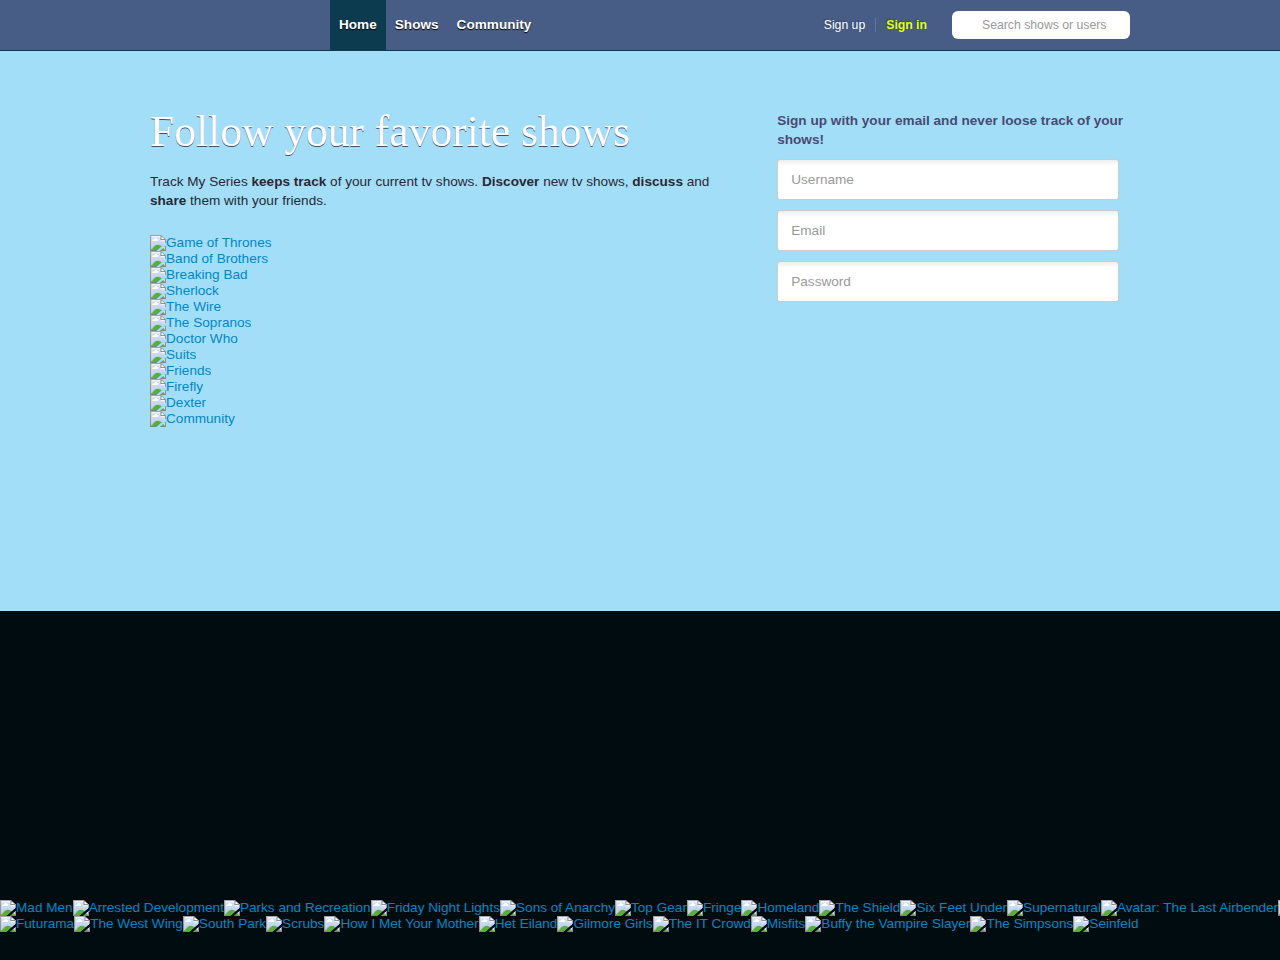
==== WebContent/index.html @ 17170211 "add page index.html and css files" ====
<!DOCTYPE html PUBLIC "-//W3C//DTD XHTML 1.0 Transitional//EN" "http://www.w3.org/TR/xhtml1/DTD/xhtml1-transitional.dtd">
<html xmlns="http://www.w3.org/1999/xhtml" xmlns:og="http://ogp.me/ns#" xmlns:fb="http://www.facebook.com/2008/fbml">
	<head xml:lang="en" lang="en">
		<script async src="//pagead2.googlesyndication.com/pagead/js/adsbygoogle.js"></script>
		<script>
		  (adsbygoogle = window.adsbygoogle || []).push({
			google_ad_client: "ca-pub-4063058934515558",
			enable_page_level_ads: true
		  });
		</script>
		<title>Track my series - rate, comment, love and track your favorite tv shows.</title>
		<meta http-equiv="X-UA-Compatible" content="IE=edge,chrome=1" />
		<meta http-equiv="content-language" content="en" />
		<meta http-equiv="Content-Type" content="text/html; charset=utf-8" />	<meta name="description" content="Followmy.tv keeps track of your current tv shows. Discover new tv shows, discuss and share them with your friends." />
		<meta name="keywords" content="shows, episodes, tvshows, social, tracking, dashboard, pinned, loved, comments, television, tv, series, information, seen, unseen" />	
		<link href="http://followmy.tv/blog/feed.rss" type="application/rss+xml" rel="alternate" title="rss" />	<meta http-equiv="content-language" content="en" />	
		<link href="/favicon.ico" type="image/x-icon" rel="icon" /><link href="/favicon.ico" type="image/x-icon" rel="shortcut icon" />	
		<link rel="stylesheet" type="text/css" href="styles.css" /><script type="text/javascript" src="jsstyle.js"></script><meta property="fb:app_id" content="365404363499837" />
		<meta property="og:image" content="TV-1.jpg" />
		<!--[if lte IE 8]>
		<link rel="stylesheet" type="text/css" href="/css/ie.css" />
		<![endif]-->
		<script src='https://www.google.com/recaptcha/api.js'></script>
	</head>
	<body>
		<div id="mainContainer">
			<div id="head">
				<div class="inner">
					<h1 class="logo"><a href="/">Track My Series</a></h1>
					<div class="navigation">
						<ul>
							<li class="active"><a href="/">Home</a></li>
							<li class="inactive"><a href="/shows/popular">Shows</a></li>
							<li class="inactive"><a href="/users">Community</a></li>
						</ul>				
					</div>
					<div class="search-wrapper">
						<div class="search">
							<form action="/shows/search" id="searchform" method="get" accept-charset="utf-8">
								<div style="display:none;">
									<input type="hidden" name="key" value="55cf595a26d37e8087bf21894be2bf64d8d06926" id="Token691524039" />
								</div>
								<input name="showName" type="text" fmtv:placeHolder="Search shows or users" id="searchField" class="text" />
								<div style="display:none;">
									<input type="hidden" name="fields" value="5c16f520d0a386c7b09b8ee76f784f787bb566c9%3A" id="TokenFields367235562" />
								</div>
							</form>
						</div>
					</div>
					<div class="service-wrapper">
						<ul class="service logged-out">
							<li><a href="/signup">Sign up</a></li>
							<li class="last"><a href="/login" class="modalLogin">Sign in</a></li>
						</ul>
					</div>
				</div>
			</div>
			<div id="container">		
				<div class="hp-inner">
					<div class="top clearfix">
						<div class="left">
							<div class="msg">
								<h2>Follow your favorite shows</h2>
								<p>Track My Series <strong>keeps track</strong> of your current tv shows. <strong>Discover</strong> new tv shows, <strong>discuss</strong> and <strong>share</strong> them with your friends.</p>
							</div>
							<div class="shows">
								<div class="item clearfix">
									<a href="/shows/6952/Game_of_Thrones" title="Game of Thrones" class="tooltipme" fmtv:subscrCount="24698" fmtv:rating="4.68"><img src="/media/images/presetcache/092016/list_thumb_Show_57dd8291-5c28-456e-8cc8-5ba005091c3a.png" width="80" height="60" alt="Game of Thrones" /></a>
								</div>
								<div class="item clearfix">
									<a href="/shows/1770/Band_of_Brothers" title="Band of Brothers" class="tooltipme" fmtv:subscrCount="5864" fmtv:rating="4.67"><img src="/media/images/presetcache/022011/list_thumb_Show_4d620d73-a590-48ed-a523-1a5021ccf9ca.png" width="80" height="60" alt="Band of Brothers" /></a>
								</div>
								<div class="item clearfix">
									<a href="/shows/2783/Breaking_Bad" title="Breaking Bad" class="tooltipme" fmtv:subscrCount="15606" fmtv:rating="4.64"><img src="/media/images/presetcache/092013/list_thumb_Show_522b4913-8864-415b-85d2-4933b0098cec.png" width="80" height="60" alt="Breaking Bad" /></a>
								</div>
								<div class="item clearfix">
									<a href="/shows/16164/Sherlock" title="Sherlock" class="tooltipme" fmtv:subscrCount="15251" fmtv:rating="4.63"><img src="/media/images/presetcache/022011/list_thumb_Show_4d61d541-dd90-4ed1-a1b4-78cd21ccf9ca.png" width="80" height="60" alt="Sherlock" /></a>
								</div>
								<div class="item clearfix">
									<a href="/shows/21306/The_Wire" title="The Wire" class="tooltipme" fmtv:subscrCount="4957" fmtv:rating="4.62"><img src="/media/images/presetcache/112010/list_thumb_Show_4cd07708-5be8-435f-8034-072821ccf9ca.png" width="80" height="60" alt="The Wire" /></a>
								</div>
								<div class="item clearfix">
									<a href="/shows/20876/The_Sopranos" title="The Sopranos" class="tooltipme" fmtv:subscrCount="4337" fmtv:rating="4.53"><img src="/media/images/presetcache/072011/list_thumb_Show_4e35d06e-9e48-4140-a70d-26e921ccf9ca.png" width="80" height="60" alt="The Sopranos" /></a>
								</div>
								<div class="item clearfix">
									<a href="/shows/5197/Doctor_Who" title="Doctor Who" class="tooltipme" fmtv:subscrCount="7140" fmtv:rating="4.53"><img src="/media/images/presetcache/072011/list_thumb_Show_4e35d072-73dc-4b30-a4f0-26e921ccf9ca.png" width="80" height="60" alt="Doctor Who" /></a>
								</div>
								<div class="item clearfix">
									<a href="/shows/27110/Suits" title="Suits" class="tooltipme" fmtv:subscrCount="10102" fmtv:rating="4.50"><img src="/media/images/presetcache/062012/list_thumb_Show_4fef86fd-02dc-492d-b0d8-168bb0098cec.png" width="80" height="60" alt="Suits" /></a>
								</div>
								<div class="item clearfix">
									<a href="/shows/6765/Friends" title="Friends" class="tooltipme" fmtv:subscrCount="10091" fmtv:rating="4.50"><img src="/media/images/presetcache/072011/list_thumb_Show_4e35d06a-1f8c-4172-b616-26e921ccf9ca.png" width="80" height="60" alt="Friends" /></a>
								</div>
								<div class="item clearfix">
									<a href="/shows/6395/Firefly" title="Firefly" class="tooltipme" fmtv:subscrCount="5367" fmtv:rating="4.50"><img src="/media/images/presetcache/072011/list_thumb_Show_4e35d06f-3700-4941-968c-26e921ccf9ca.png" width="80" height="60" alt="Firefly" /></a>
								</div>
								<div class="item clearfix">
									<a href="/shows/4980/Dexter" title="Dexter" class="tooltipme" fmtv:subscrCount="13838" fmtv:rating="4.50"><img src="/media/images/presetcache/072011/list_thumb_Show_4e35d069-50f8-4f68-bc06-26e921ccf9ca.png" width="80" height="60" alt="Dexter" /></a>
								</div>
								<div class="item clearfix">
									<a href="/shows/4084/Community" title="Community" class="tooltipme" fmtv:subscrCount="9246" fmtv:rating="4.45"><img src="/media/images/presetcache/092013/list_thumb_Show_522b49a2-ff18-46f3-b152-22e9b0098cec.png" width="80" height="60" alt="Community" /></a>
								</div>
							</div>
						</div>
						<div class="right signup hp-signup">
							<div id="homepageSignup">
								<h3>Sign up with your email and never loose track of your shows!</h3>
								<form action="/signup" autocomplete="off" id="signupForm" method="post" accept-charset="utf-8">
									<div style="display:none;">
										<input type="hidden" name="_method" value="POST" />
										<input type="hidden" name="data[_Token][key]" value="55cf595a26d37e8087bf21894be2bf64d8d06926" id="Token786155119" />
									</div>
									<div class="input text required">
										<label for="UserUsername">Username</label>
										<input name="data[User][username]" type="text" class="minLength:3 maxLength:15 validate-alphanum validateRemote" tabindex="1" maxlength="255" id="UserUsername" />
									</div>
									<div class="input text required">
										<label for="UserEmail">Email</label>
										<input name="data[User][email]" type="text" class="required validate-email validateRemote" tabindex="2" maxlength="255" id="UserEmail" />
									</div>
									<div class="input password">
										<label for="UserPasswordFirst">Password</label>
										<input type="password" name="data[User][password_first]" class="minLength:5" tabindex="3" id="UserPasswordFirst" />
									</div>
									<div style="display:none;"><input type="hidden" name="data[_Token][fields]" value="601e7ad268c6c51f648e98b1be2425f51073c49a%3A" id="TokenFields1578939062" /></div>
								</form>
							</div>
						</div>
					</div>
				</div>
			</div>
		</div>
		<div id="toprated">
			<div class="tr-inner">
				<div class="item clearfix">
					<a href="/shows/11266/Mad_Men" title="Mad Men" class="tooltipme" fmtv:subscrCount="5876" fmtv:rating="4.43"><img src="/media/images/presetcache/032011/list_thumb_Show_4d74e41d-8e70-4b81-8293-278a21ccf9ca.png" width="80" height="60" alt="Mad Men" /></a>
				</div>
				<div class="item clearfix">
					<a href="/shows/1426/Arrested_Development" title="Arrested Development" class="tooltipme" fmtv:subscrCount="4913" fmtv:rating="4.41"><img src="/media/images/presetcache/072011/list_thumb_Show_4e35d071-4044-4088-886b-26e921ccf9ca.png" width="80" height="60" alt="Arrested Development" /></a>
				</div>
				<div class="item clearfix">
					<a href="/shows/13868/Parks_and_Recreation" title="Parks and Recreation" class="tooltipme" fmtv:subscrCount="5831" fmtv:rating="4.39"><img src="/media/images/presetcache/022012/list_thumb_Show_4f3ea3c1-3944-497b-b0ee-1e8621ccf9ca.png" width="80" height="60" alt="Parks and Recreation" /></a>
				</div>
				<div class="item clearfix">
					<a href="/shows/6755/Friday_Night_Lights" title="Friday Night Lights" class="tooltipme" fmtv:subscrCount="2024" fmtv:rating="4.39"><img src="/media/images/presetcache/072011/list_thumb_Show_4e35d081-79a8-4b28-b950-26e921ccf9ca.png" width="80" height="60" alt="Friday Night Lights" /></a>
				</div>
				<div class="item clearfix">
					<a href="/shows/16672/Sons_of_Anarchy" title="Sons of Anarchy" class="tooltipme" fmtv:subscrCount="5035" fmtv:rating="4.38"><img src="/media/images/presetcache/072011/list_thumb_Show_4e35d071-9398-44bd-9339-26e921ccf9ca.png" width="80" height="60" alt="Sons of Anarchy" /></a>
				</div>
				<div class="item clearfix">
					<a href="/shows/21801/Top_Gear" title="Top Gear" class="tooltipme" fmtv:subscrCount="3101" fmtv:rating="4.37"><img src="/media/images/presetcache/052016/list_thumb_Show_574a681c-c470-42ee-986c-6cd705091c3a.png" width="80" height="60" alt="Top Gear" /></a>
				</div>
				<div class="item clearfix">
					<a href="/shows/6773/Fringe" title="Fringe" class="tooltipme" fmtv:subscrCount="8369" fmtv:rating="4.37"><img src="/media/images/presetcache/122012/list_thumb_Show_50d83975-624c-4042-8f6b-75fbb0098cec.png" width="80" height="60" alt="Fringe" /></a>
				</div>
				<div class="item clearfix">
					<a href="/shows/27751/Homeland" title="Homeland" class="tooltipme" fmtv:subscrCount="9742" fmtv:rating="4.36"><img src="/media/images/presetcache/122012/list_thumb_Show_50b9e443-ab34-46b2-959c-528db0098cec.png" width="80" height="60" alt="Homeland" /></a>
				</div>
				<div class="item clearfix">
					<a href="/shows/20796/The_Shield" title="The Shield" class="tooltipme" fmtv:subscrCount="1794" fmtv:rating="4.36"><img src="/media/images/presetcache/052014/list_thumb_Show_5368bd95-2380-48da-b773-426a05091c3a.png" width="80" height="60" alt="The Shield" /></a>
				</div>
				<div class="item clearfix">
					<a href="/shows/16409/Six_Feet_Under" title="Six Feet Under" class="tooltipme" fmtv:subscrCount="3167" fmtv:rating="4.36"><img src="/media/images/presetcache/112010/list_thumb_Show_4cd0770c-e800-4313-ab07-072821ccf9ca.png" width="80" height="60" alt="Six Feet Under" /></a>
				</div>
				<div class="item clearfix">
					<a href="/shows/17387/Supernatural" title="Supernatural" class="tooltipme" fmtv:subscrCount="8375" fmtv:rating="4.35"><img src="/media/images/presetcache/072011/list_thumb_Show_4e35d06d-c778-43b1-9ec7-26e921ccf9ca.png" width="80" height="60" alt="Supernatural" /></a>
				</div>
				<div class="item clearfix">
					<a href="/shows/1613/Avatar_The_Last_Airbender" title="Avatar: The Last Airbender" class="tooltipme" fmtv:subscrCount="3592" fmtv:rating="4.34"><img src="/media/images/presetcache/072011/list_thumb_Show_4e35d085-3620-46f8-bbd8-26e921ccf9ca.png" width="80" height="60" alt="Avatar: The Last Airbender" /></a>
				</div>
				<div class="item clearfix">
					<a href="/shows/1894/Battlestar_Galactica" title="Battlestar Galactica" class="tooltipme" fmtv:subscrCount="4400" fmtv:rating="4.33"><img src="/media/images/presetcache/072011/list_thumb_Show_4e35d06c-a36c-4c79-92c7-26e921ccf9ca.png" width="80" height="60" alt="Battlestar Galactica" /></a>
				</div>
				<div class="item clearfix">
					<a href="/shows/22214/Twin_Peaks_1990" title="Twin Peaks (1990)" class="tooltipme" fmtv:subscrCount="3101" fmtv:rating="4.30"><img src="/media/images/presetcache/112010/list_thumb_Show_4cd07711-932c-473b-a564-072821ccf9ca.png" width="80" height="60" alt="Twin Peaks (1990)" /></a>
				</div>
				<div class="item clearfix">
					<a href="/shows/8595/House" title="House" class="tooltipme" fmtv:subscrCount="10131" fmtv:rating="4.29"><img src="/media/images/presetcache/072011/list_thumb_Show_4e35d069-21dc-496a-a4e8-26e921ccf9ca.png" width="80" height="60" alt="House" /></a>
				</div>
				<div class="item clearfix">
					<a href="/shows/24136/Shameless_US" title="Shameless (US)" class="tooltipme" fmtv:subscrCount="4700" fmtv:rating="4.28"><img src="/media/images/presetcache/072011/list_thumb_Show_4e35d081-bedc-430b-bf82-26e921ccf9ca.png" width="80" height="60" alt="Shameless (US)" /></a>
				</div>
				<div class="item clearfix">
					<a href="/shows/22599/Veronica_Mars" title="Veronica Mars" class="tooltipme" fmtv:subscrCount="3392" fmtv:rating="4.28"><img src="/media/images/presetcache/092011/list_thumb_Show_4e662876-3bf0-4f73-9592-1dc221ccf9ca.png" width="80" height="60" alt="Veronica Mars" /></a>
				</div>
				<div class="item clearfix">
					<a href="/shows/15335/Rome_2007" title="Rome (2007)" class="tooltipme" fmtv:subscrCount="3145" fmtv:rating="4.28"><img src="/media/images/presetcache/072011/list_thumb_Show_4e35d072-ae6c-405c-995e-26e921ccf9ca.png" width="80" height="60" alt="Rome (2007)" /></a>
				</div>
				<div class="item clearfix">
					<a href="/shows/2533/Boardwalk_Empire" title="Boardwalk Empire" class="tooltipme" fmtv:subscrCount="5309" fmtv:rating="4.28"><img src="/media/images/presetcache/012012/list_thumb_Show_4f2607b9-f2d8-4cdd-8663-264b21ccf9ca.png" width="80" height="60" alt="Boardwalk Empire" /></a>
				</div>
				<div class="item clearfix">
					<a href="/shows/1361/Archer_2009" title="Archer (2009)" class="tooltipme" fmtv:subscrCount="3125" fmtv:rating="4.27"><img src="/media/images/presetcache/072011/list_thumb_Show_4e35d08a-ae1c-4d0e-9c08-26e921ccf9ca.png" width="80" height="60" alt="Archer (2009)" /></a>
				</div>
				<div class="item clearfix">
					<a href="/shows/21370/The_X_Files" title="The X-Files" class="tooltipme" fmtv:subscrCount="3653" fmtv:rating="4.26"><img src="/media/images/presetcache/052015/list_thumb_Show_55511a0c-7358-47ab-aae7-7b1005091c3a.png" width="80" height="60" alt="The X-Files" /></a>
				</div>
				<div class="item clearfix">
					<a href="/shows/27767/House_of_Cards_2013" title="House of Cards (2013)" class="tooltipme" fmtv:subscrCount="7622" fmtv:rating="4.25"><img src="/media/images/presetcache/122012/list_thumb_Show_50dc3c85-a9e8-46ad-a0c0-712db0098cec.png" width="80" height="60" alt="House of Cards (2013)" /></a>
				</div>
				<div class="item clearfix">
					<a href="/shows/26156/Downton_Abbey" title="Downton Abbey" class="tooltipme" fmtv:subscrCount="3914" fmtv:rating="4.25"><img src="/media/images/presetcache/072011/list_thumb_Show_4e35d091-ba90-478d-ace2-26e921ccf9ca.png" width="80" height="60" alt="Downton Abbey" /></a>
				</div>
				<div class="item clearfix">
					<a href="/shows/11060/Lost" title="Lost" class="tooltipme" fmtv:subscrCount="11047" fmtv:rating="4.25"><img src="/media/images/presetcache/072011/list_thumb_Show_4e35d069-1f44-4784-85dc-26e921ccf9ca.png" width="80" height="60" alt="Lost" /></a>
				</div>
				<div class="item clearfix">
					<a href="/shows/9317/It_s_Always_Sunny_in_Philadelphia" title="It's Always Sunny in Philadelphia" class="tooltipme" fmtv:subscrCount="3111" fmtv:rating="4.25"><img src="/media/images/presetcache/112010/list_thumb_Show_4cd0770a-466c-49be-94bf-072821ccf9ca.png" width="80" height="60" alt="It&amp;#039;s Always Sunny in Philadelphia" /></a>
				</div>
				<div class="item clearfix">
					<a href="/shows/16781/Spartacus_War_of_the_Damned" title="Spartacus: War of the Damned" class="tooltipme" fmtv:subscrCount="5322" fmtv:rating="4.24"><img src="/media/images/presetcache/022012/list_thumb_Show_4f31e538-20d0-442d-9fdb-46de21ccf9ca.png" width="80" height="60" alt="Spartacus: War of the Damned" /></a>
				</div>
				<div class="item clearfix">
					<a href="/shows/6886/Futurama" title="Futurama" class="tooltipme" fmtv:subscrCount="5585" fmtv:rating="4.24"><img src="/media/images/presetcache/072011/list_thumb_Show_4e35d06b-e0f8-459d-9ba8-26e921ccf9ca.png" width="80" height="60" alt="Futurama" /></a>
				</div>
				<div class="item clearfix">
					<a href="/shows/21269/The_West_Wing" title="The West Wing" class="tooltipme" fmtv:subscrCount="956" fmtv:rating="4.23"><img src="/media/images/presetcache/072011/list_thumb_Show_4e35d090-5970-448f-aa54-26e921ccf9ca.png" width="80" height="60" alt="The West Wing" /></a>
				</div>
				<div class="item clearfix">
					<a href="/shows/16739/South_Park" title="South Park" class="tooltipme" fmtv:subscrCount="5698" fmtv:rating="4.23"><img src="/media/images/presetcache/032012/list_thumb_Show_4f70e6e9-3b48-4ab3-9cf8-552921ccf9ca.png" width="80" height="60" alt="South Park" /></a>
				</div>
				<div class="item clearfix">
					<a href="/shows/15848/Scrubs" title="Scrubs" class="tooltipme" fmtv:subscrCount="5141" fmtv:rating="4.23"><img src="/media/images/presetcache/072011/list_thumb_Show_4e35d06f-79c0-496f-9064-26e921ccf9ca.png" width="80" height="60" alt="Scrubs" /></a>
				</div>
				<div class="item clearfix">
					<a href="/shows/8652/How_I_Met_Your_Mother" title="How I Met Your Mother" class="tooltipme" fmtv:subscrCount="16157" fmtv:rating="4.23"><img src="/media/images/presetcache/012012/list_thumb_Show_4f2364b3-58e0-4e0d-85fb-416f21ccf9ca.png" width="80" height="60" alt="How I Met Your Mother" /></a>
				</div>
				<div class="item clearfix">
					<a href="/shows/8140/Het_Eiland" title="Het Eiland" class="tooltipme" fmtv:subscrCount="1929" fmtv:rating="4.23"><img src="/media/images/presetcache/112010/list_thumb_Show_4cd07708-ed50-46f2-adbf-072821ccf9ca.png" width="80" height="60" alt="Het Eiland" /></a>
				</div>
				<div class="item clearfix">
					<a href="/shows/7207/Gilmore_Girls" title="Gilmore Girls" class="tooltipme" fmtv:subscrCount="3299" fmtv:rating="4.23"><img src="/media/images/presetcache/072011/list_thumb_Show_4e35d084-4b74-4471-bfd1-26e921ccf9ca.png" width="80" height="60" alt="Gilmore Girls" /></a>
				</div>
				<div class="item clearfix">
					<a href="/shows/19530/The_IT_Crowd" title="The IT Crowd" class="tooltipme" fmtv:subscrCount="5916" fmtv:rating="4.22"><img src="/media/images/presetcache/072011/list_thumb_Show_4e35d06b-2b6c-4427-a0d4-26e921ccf9ca.png" width="80" height="60" alt="The IT Crowd" /></a>
				</div>
				<div class="item clearfix">
					<a href="/shows/12086/Misfits" title="Misfits" class="tooltipme" fmtv:subscrCount="6669" fmtv:rating="4.22"><img src="/media/images/presetcache/092011/list_thumb_Show_4e5fcb22-d16c-474a-8cea-26ccbc287203.png" width="80" height="60" alt="Misfits" /></a>
				</div>
				<div class="item clearfix">
					<a href="/shows/2946/Buffy_the_Vampire_Slayer" title="Buffy the Vampire Slayer" class="tooltipme" fmtv:subscrCount="3907" fmtv:rating="4.21"><img src="/media/images/presetcache/072011/list_thumb_Show_4e35d076-3cc4-45cc-b056-26e921ccf9ca.png" width="80" height="60" alt="Buffy the Vampire Slayer" /></a>
				</div>
				<div class="item clearfix">
					<a href="/shows/20821/The_Simpsons" title="The Simpsons" class="tooltipme" fmtv:subscrCount="5564" fmtv:rating="4.20"><img src="/media/images/presetcache/092013/list_thumb_Show_5230aabc-9cc8-43ac-a9bd-7642b0098cec.png" width="80" height="60" alt="The Simpsons" /></a>
				</div>
				<div class="item clearfix">
					<a href="/shows/15970/Seinfeld" title="Seinfeld" class="tooltipme" fmtv:subscrCount="1766" fmtv:rating="4.20"><img src="/media/images/presetcache/072011/list_thumb_Show_4e35d087-1460-405d-ab92-26e921ccf9ca.png" width="80" height="60" alt="Seinfeld" /></a>
				</div>
			</div>

			<!--[if lt IE 8]>
			<script type="text/javascript" src="http://ajax.googleapis.com/ajax/libs/chrome-frame/1.0.3/CFInstall.min.js"></script>
			<script type="text/javascript">
				window.attachEvent('onload',function(){CFInstall.check({mode:'overlay'})});
			</script>
			<![endif]-->
		</div>
		<div id="fb-root"></div>
		<script type="text/javascript">
			window.fbAsyncInit = function() {
				FB.init({
					appId: '365404363499837',
					status: true, 
					cookie: true,
					xfbml: true,
					oauth: true
				});
			};
			(function(d){
				var js, id = 'facebook-jssdk'; if (d.getElementById(id)) {return;}
				js = d.createElement('script'); js.id = id; js.async = true;
				js.src = "//connect.facebook.net/en_US/all.js";
				d.getElementsByTagName('head')[0].appendChild(js);
			}(document));
		</script>		
		<script type="text/javascript">

		  var _gaq = _gaq || [];
		  _gaq.push(['_setAccount', 'UA-61806-9']);
		  _gaq.push(['_trackPageview']);

		  (function() {
			var ga = document.createElement('script'); ga.type = 'text/javascript'; ga.async = true;
			ga.src = ('https:' == document.location.protocol ? 'https://ssl' : 'http://www') + '.google-analytics.com/ga.js';
			(document.getElementsByTagName('head')[0] || document.getElementsByTagName('body')[0]).appendChild(ga);
		  })();

		</script>
		<script src="https://followmytv.tenderapp.com/tender_widget.js" type="text/javascript"></script>
	</body>
</html>
---- WebContent/styles.css ----
html,body,div,span,applet,object,iframe,h1,h2,h3,h4,h5,h6,p,blockquote,pre,abbr,acronym,address,big,cite,code,del,dfn,em,font,img,ins,kbd,q,s,samp,small,strike,strong,sub,sup,tt,var,b,u,i,center,dl,dt,dd,ol,ul,li,fieldset,form,label,legend,table,caption,tbody,tfoot,thead,tr,th,td {
	margin:0;
	padding:0;
	border:0;
	outline:0;
	background:transparent
}
ol,ul {
	list-style:none
}
blockquote,q {
	quotes:none
}
blockquote:before,blockquote:after,q:before,q:after {
	content:'';
	content:none
}
ins {
	text-decoration:none
}
del {
	text-decoration:line-through
}
table {
	border-collapse:collapse;
	border-spacing:0
}
.input:after,.clearfix:after {
	content:".";
	display:block;
	clear:both;
	visibility:hidden;
	line-height:0;
	height:0;
	overflow:hidden;
	font-size:0
}
.input,.clearfix {
	display:inline-block
}
html[xmlns] .input,html[xmlns] .clearfix {
	display:block
}
* html .input,* html .clearfix {
	height:1%
}
body,html {
	height:100%
}
body {
	background:#a3def9;
	font-family:"Lucida Grande", arial, helvetica, verdana, sans-serif;
	font-size:85%
}
p,dl,dt,h1,h2,h3,h4,h5,h6 {
	line-height:1.4em
}
input,textarea,select {
	font-family:"Lucida Grande", arial, helvetica, verdana, sans-serif
}
a:link,a:visited {
	color:#0187C5;
	text-decoration:none
}
a:hover {
	color:#0187C5;
	text-decoration:underline
}
.loading {
	background-image:url('/img/icons/loading.gif') !important;
	background-repeat:no-repeat !important;
	background-position:center center !important
}
.loading-more {
	background:url('/img/icons/loading.gif') no-repeat 50% 100%;
	border-top:1px solid #eee;
	height:25px;
	margin-top:15px
}
h2 {
	font-size:1.5em;
	font-weight:normal;
	padding-bottom:10px;
	border-bottom:1px dotted #ccc;
	margin-bottom:5px
}
h2.plain {
	margin-bottom:15px
}
h2 span.sub,h2 span.episode {
	font-size:0.8em
}
h2 span.subnl,h2 span.sub {
	color:#666
}
h2 span.nl {
	display:block
}
.content-body h2 {
	margin-bottom:15px
}
h3 {
	padding:10px 0
}
h3.loading {
	background-position:100% 5px !important;
	padding-right:40px
}
#head {
	height:50px;
	background:#485d85 url('/img/fmtv_hdrbg.png') repeat-x top left;
	border-bottom:1px solid #0c3a4f
}
#head div.inner {
	width:980px;
	margin:0 auto;
	position:relative
}
#head h1.logo {
	display:inline
}
#head h1.logo a {
	position:absolute;
	top:2px;
	left:0;
	background:url('/img/fmtv_logo.png');
	overflow:hidden;
	display:block;
	width:204px;
	height:44px;
	text-indent:-5000px
}
div.navigation {
	position:absolute;
	top:0;
	left:180px
}
div.navigation ul li {
	float:left;
	font-size:1em;
	text-shadow:0 1px 1px #000;
	font-weight:bold
}
div.navigation ul li a {
	color:#fff;
	padding:0 9px;
	text-decoration:none;
	float:left;
	height:50px;
	line-height:50px
}
div.navigation ul li a:hover {
	color:#B4E0FB
}
div.navigation ul li.active a {
	background:#0c3a4f
}
ul.service.logged-out {
	padding-top:7px;
	padding-right:15px
}
ul.service.logged-out li {
	border-right:1px solid #5B78AB;
	float:left;
	padding:0 10px;
	text-shadow:-1px -1px 1px #314872
}
ul.service.logged-out li.last {
	border:0;
	font-weight:bold
}
ul.service.logged-out li.last a {
	color:#E7FF0D
}
ul.service.logged-out li.last a:hover {
	color:#FFD408
}
ul.service li {
	font-size:0.9em;
	color:#fff;
	float:left;
	position:relative
}
ul.service li.last {
	border-right:none;
	padding-right:0
}
ul.service li a {
	color:#fff;
	text-decoration:none
}
ul.service li.menu {
	min-width:120px
}
ul.service li.menu ul.sub {
	position:absolute;
	left:0;
	top:28px;
	width:100%;
	overflow:hidden;
	display:none;
	z-index:999
}
ul.service li.menu:hover ul.sub {
	display:block
}
ul.service li.menu ul.sub li {
	float:none
}
ul.service li.menu ul.sub li a {
	display:block;
	padding:7px 8px;
	border-top:1px solid #485D85;
	background:#314872
}
ul.service li.menu ul.sub li.signout a {
	font-weight:bold;
	border-radius:0 0 4px 4px;
	background:#5B78AB
}
ul.service li.menu .user {
	cursor:pointer;
	padding:4px 10px 4px 6px;
	border-radius:4px;
	background:-moz-linear-gradient(100% 100% 90deg, #314872, #5B78AB);
	background:-webkit-gradient(linear, 0% 0%, 0% 100%, from(#5B78AB), to(#314872));
	filter:progid:DXImageTransform.Microsoft.gradient(GradientType=0,startColorstr='#5B78AB', endColorstr='#314872');
	border:1px solid #314872
}
ul.service li.menu .user .avatar {
	height:20px;
	overflow:hidden;
	border-radius:2px;
	width:20px;
	float:left
}
ul.service li.menu .user .extra {
	margin-left:30px;
	line-height:20px;
	font-size:0.9em;
	background:url('/img/icons/arrow_bottom.png') no-repeat 100% 50%;
	padding-right:18px
}
ul.service li a:hover {
	color:#ccc
}
ul.service li.notifications {
	margin-right:15px;
	margin-top:7px
}
ul.service li.notifications span.count {
	background:#FFFF99;
	box-shadow:1px 1px 5px #010C11;
	font-weight:bold;
	border-radius:4px;
	color:#000;
	padding:1px 3px;
	font-size:0.9em;
	position:absolute;
	top:-6px;
	left:-10px
}
ul.service li.notifications a.notstat {
	display:block;
	width:16px;
	height:16px;
	text-indent:-5000px;
	overflow:hidden;
	background:url('/img/glyphicons/special/notifications.png') no-repeat center left
}
ul.service li.notifications a.notstat:hover {
	background-position:center center !important
}
ul.service li.notifications.has-unread a.notstat {
	background-position:center right
}
form {
	display:inline
}
div.form-indent {
	padding-left:180px
}
div.input.date select,div.input.select select,div.input.textarea textarea,div.input.password input,div.input.text input {
	border:1px solid #ccc;
	color:#333;
	border-radius:3px;
	background:-webkit-gradient(linear, left top, left bottom, color-stop(0, #eee), color-stop(0.16, #fff));
	background:-moz-linear-gradient(center top, #eee 0%, #fff 16%);
	filter:progid:DXImageTransform.Microsoft.gradient(GradientType=0,startColorstr='#eeeeee', endColorstr='#ffffff')
}
div.input.date select,div.input.select select {
	border-radius:0
}
div.input.textarea textarea.content {
	font-size:0.8em !important
}
div.button-align-right {
	text-align:right
}
div.submit {
	padding-top:10px
}
input.f-button {
	border-radius:4px;
	-moz-box-shadow:0 1px 0px #fff inset;
	-webkit-box-shadow:0 1px 0px #fff inset;
	background:-moz-linear-gradient(100% 100% 90deg, #eee, #ddd);
	background:-webkit-gradient(linear, 0% 0%, 0% 100%, from(#eee), to(#ddd));
	filter:progid:DXImageTransform.Microsoft.gradient(GradientType=0,startColorstr='#eeeeee', endColorstr='#dddddd');
	background-color:#ccc;
	border:1px solid #ccc;
	color:#262931;
	cursor:pointer;
	font-size:1em;
	font-weight:bold !important;
	outline:medium none;
	padding:7px 15px;
	text-shadow:1px 1px 1px #fff;
	text-decoration:none;
	font-size:0.9em
}
input.f-button.active,input.f-button:active {
	background:-moz-linear-gradient(100% 100% 90deg, #ddd, #eee);
	background:-webkit-gradient(linear, 0% 0%, 0% 100%, from(#ddd), to(#eee));
	filter:progid:DXImageTransform.Microsoft.gradient(GradientType=0,startColorstr='#dddddd', endColorstr='#eeeeee')
}
input.f-button:hover {
	border-color:#666
}
div.input.login {
	padding-top:10px
}
div.input.login input.f-button {
	float:left;
	font-size:1em
}
div.input span.or {
	float:left;
	padding-top:7px;
	padding-left:10px
}
div.input span.or a {
	text-decoration:underline
}
div.input {
	padding:5px 0
}
div.input.checkbox {
	padding:3px 0
}
div.input.textarea label,div.input.avatar label,div.input.select label,div.input.password label,div.input.date label,#fmtvDialog .requestEditForm div.input.textarea label,div.input.text label {
	display:block;
	padding-bottom:3px;
	font-weight:bold;
	color:#333
}
div.input.checkbox label {
	color:#666;
	font-size:0.9em
}
body.settings .select label,body.settings .date label,body.settings .password label,body.settings .textarea label,body.settings .text label {
	float:left;
	width:180px;
	padding-top:8px;
	height:24px
}
body.settings .error-message {
	padding-left:180px
}
body.settings .select label,body.settings .date label {
	padding-top:3px
}
div.input.password input,#fmtvDialog div.input.textarea textarea,div.input.textarea textarea,div.input.text input {
	width:430px;
	font-size:1.2em;
	padding:5px
}
#main div.signup {
	padding-top:20px
}
#main div.signup div.left {
	width:55%
}
#main div.signup div.right {
	width:40%
}
div.input input.validation-failed {
	border:1px solid red
}
div.input .error-message,div.validation-advice {
	font-size:0.7em;
	padding-top:5px;
	color:red
}
div.input-help-field {
	font-style:italic;
	font-size:0.8em;
	color:#999;
	padding-top:3px;
	padding-left:24px;
	padding-bottom:10px
}
div.input.date {
	color:#ccc
}
div.input select {
	border:1px solid #ccc;
	font-size:1em;
	padding:4px 0
}
div.input.select select {
	width:350px
}
div.input.checkbox input {
	margin-right:10px
}
div.actions input {
	font-weight:bold
}
div.input.password div.passwordlabel {
	padding-bottom:3px
}
div.input.password div.passwordlabel label {
	display:inline;
	padding:0
}
div.input.password span.lost {
	font-size:0.9em
}
form fieldset {
	padding:10px;
	margin:15px 0;
	border:1px solid #ccc
}
div.input.textarea {
	padding:0 0 10px 0
}
div.input.textarea textarea {
	width:610px;
	padding:5px;
	border:1px solid #ccc;
	border-radius:3px;
	padding:5px
}
body.settings .textarea textarea {
	width:335px;
	font-size:1em
}
.form-help {
	font-size:0.9em;
	color:#666
}
div.no-record-message,div.upm-message {
	padding:15px 0 20px 0;
	font-size:0.8em;
	color:#eee;
	color:#999
}
div.no-record-message {
	text-align:center
}
div.message {
	background:#fff;
	width:100%;
	z-index:999;
	position:absolute;
	top:0;
	left:0;
	height:0;
	display:none;
	overflow:hidden
}
p.alert {
	color:red;
	padding-bottom:10px
}
div.message div.inner {
	width:980px;
	margin:0 auto;
	padding:15px 0;
	font-size:1.3em
}
div#errorMessage.message div.inner,div#authMessage.message div.inner {
	background:url('/img/icons/dialog-error.png') no-repeat 5px 12px;
	color:#5e1000;
	text-indent:35px
}
#system-notice {
	width:955px;
	font-size:0.8em;
	margin:10px auto;
	background:#fcffe5;
	border:1px solid #fee599;
	border-radius:4px
}
#system-notice div.system-notice-inner {
	padding:10px
}
#system-notice h3 {
	float:left;
	width:60%;
	padding:0 0 5px 20px;
	font-size:1.4em;
	background:url('/img/icons/dialog-information.png') no-repeat 0 2px
}
#system-notice .msg {
	padding:0 5px
}
#system-notice .actions {
	float:right;
	35%;
	text-align:right;
	font-style:italic
}
#system-notice .actions a {
	color:red;
	text-decoration:underline
}
#system-notice p {
	padding:4px 0
}
div.search {
	float:right;
	position:relative;
	height:50px
}
div.search input {
	margin-top:11px;
	border:none;
	background:#fff url('/img/icons/search.png') no-repeat 10px 50%;
	height:28px;
	padding:0 8px 0 30px;
	width:140px;
	border-radius:6px;
	font-size:0.9em;
	color:#999
}
div.search input.active {
	color:#000
}
div.search input.loading {
	background-position:10px 50% !important
}
div.search input:focus {
	outline:none
}
#searchform ul.autocompleter-choices {
	width:247px !important;
	top:51px !important
}
div.search-wrapper {
	float:right
}
div.service-wrapper {
	padding-top:11px;
	float:right;
	margin-right:10px
}
ul.autocompleter-choices {
	border:1px solid #314872;
	border-top:0;
	line-height:14px;
	position:absolute;
	background-color:#fff;
	text-align:left;
	z-index:999 !important;
	left:0px !important;
	box-shadow:1px 1px 5px #ccc;
	border-top:0
}
ul.autocompleter-choices li {
	position:relative;
	border-top:1px solid #eee;
	padding:6px 6px 6px 10px;
	cursor:pointer;
	font-weight:normal;
	font-size:0.9em;
	color:#333
}
ul.autocompleter-choices li.first {
	border-top:none
}
ul.autocompleter-choices li span {
	display:block
}
ul.autocompleter-choices li span.avatar {
	float:left;
	padding-right:10px;
	width:28px
}
ul.autocompleter-choices li span.title {
	font-weight:bold
}
ul.autocompleter-choices li span.extra {
	font-size:0.8em;
	color:#999;
	padding:0
}
ul.autocompleter-choices li.autocompleter-selected {
	background-color:#0c3a4f;
	color:#fff
}
ul.autocompleter-choices span.autocompleter-queried {
	font-weight:bold
}
ul.autocompleter-choices li.autocompleter-selected span.autocompleter-queried {
	color:#EAFF00
}
ul.autocompleter-choices li.group {
	padding:6px;
	font-weight:bold;
	color:#666
}
#mainContainer {
	min-height:100%;
	height:auto !important;
	height:100%;
	margin-bottom:-121px
}
.footer-push {
	height:120px
}
#footer {
	height:120px;
	background:#010C11 url('/img/footerbg.png') repeat-x top;
	border-top:1px solid #fff
}
#footer a {
	color:#fff
}
#footer div.pad {
	width:960px;
	margin:0 auto;
	color:#B5C5F4;
	padding:10px;
	font-size:0.80em
}
#footer div.desc {
	float:left;
	width:600px;
	padding-top:7px
}
#footer div.desc li {
	padding:2px 0 2px 5px
}
#footer div.desc li a {
	color:#8F99B9
}
#footer div.desc li.title {
	padding:0 0 5px 0;
	margin-bottom:5px;
	font-weight:bold;
	border-bottom:1px solid #646E88
}
#footer div.desc ul {
	float:left;
	width:175px;
	margin-right:20px
}
#footer div.extra {
	text-align:right;
	float:right;
	padding-top:1px;
	font-size:0.9em;
	width:350px
}
#footer div.mid {
	height:24px;
	line-height:24px;
	float:right;
	text-align:right;
	padding-right:10px
}
#footer .social {
	float:right;
	padding-right:5px;
	width:70px
}
#footer .social li {
	display:inline
}
#footer .social li a {
	opacity:0.5;
	margin-left:8px;
	width:24px;
	height:24px;
	float:right;
	text-indent:-5000px;
	text-align:left;
	overflow:hidden;
	-webkit-transition:opacity 0.3s linear;
	-moz-transition:opacity 0.3s linear
}
#footer .social li a:hover {
	opacity:1
}
#footer .social li.twitter a {
	background-image:url('/img/homepage/24/twitter.png')
}
#footer .social li.facebook a {
	background-image:url('/img/homepage/24/facebook.png')
}
.emailprovider {
	border:1px solid #eee;
	padding:15px;
	padding-left:45px;
	background:url('/img/glyphicons/png_blue/glyphicons_329_e-mail.png') no-repeat 10px 50%;
	margin-bottom:10px
}
.emailprovider:hover {
	border-color:#ccc
}
.emailprovider span {
	font-size:1.4em
}
body.pages .formatted {
	padding-top:5px
}
.formatted {
	padding-top:15px;
	font-size:0.9em
}
.formatted p {
	color:#333;
	line-height:20px;
	padding:0px 0 15px 0 !important
}
.formatted ul,.formatted ol {
	margin-left:30px;
	margin-bottom:15px;
	color:#000;
	line-height:18px
}
.formatted ul {
	list-style-type:square
}
.formatted ol {
	list-style-type:decimal
}
.formatted li {
	padding:2px 0
}
.formatted h1,.formatted h2,.formatted h3 {
	margin-top:10px;
	margin-bottom:15px;
	padding:0
}
.formatted h1 {
	font-size:1.5em
}
.formatted h2 {
	font-size:1.3em;
	border:0
}
.formatted h3 {
	font-size:1.1em
}
.formatted h4 {
	padding-bottom:10px
}
.formatted blockquote {
	padding:0 10px;
	font-style:italic;
	background:#fcffe5;
	margin-bottom:15px
}
.formatted blockquote p {
	padding:10px 0 !important;
	color:#000 !important
}
.formatted pre {
	margin-bottom:15px
}
div.input.avatar {
	margin-bottom:10px;
	padding:5px
}
div.input.avatar div.input {
	padding:0;
	margin:0
}
div.input.avatar .options {
	float:left
}
div.input.avatar .options label {
	display:inline;
	padding-left:5px
}
div.input.avatar .options div.input.file {
	display:none;
	padding:5px;
	margin-top:10px;
	background:#eee
}
div.input.avatar .options div.input.file .error-message,div.input.avatar .options div.input.file .form-help {
	padding:5px 0 0 5px;
	font-size:0.8em
}
#fmtvDialog {
	padding:10px;
	background:#333;
	border-radius:8px;
	-moz-box-shadow:3px 3px 15px #333;
	-webkit-box-shadow:3px 3px 15px #333;
	box-shadow:3px 3px 15px #333;
	font-size:0.9em
}
#fmtvDialog .fmtvDialog-content {
	background:#fff;
	padding:10px;
	border:1px solid #666
}
#fmtvDialog .title {
	padding:0 0 8px 0;
	margin:0;
	color:#fff;
	font-size:1em
}
#fmtvDialog a.close {
	position:absolute;
	right:-10px;
	top:-10px;
	background:url('/img/icons/dialog-close.png');
	overflow:hidden;
	width:30px;
	height:30px;
	text-indent:-5000px
}
#fmtvDialog .loading {
	padding:10px;
	overflow:hidden;
	width:80px;
	height:40px;
	background:transparent url('/img/icons/loading.gif') no-repeat center center;
	text-indent:-5000px
}
#fmtvDialog fieldset {
	border:1px solid #ccc
}
#fmtvDialog fieldset legend {
	font-weight:bold;
	margin-left:6px
}
#fmtvDialog fieldset .inner {
	padding:10px
}
#fmtvDialog fieldset .input {
	padding:5px 0
}
#fmtvDialog fieldset .input label {
	float:left;
	width:120px;
	font-weight:bold;
	padding-top:4px
}
a.bigbtn {
	float:right;
	-moz-box-shadow:0 1px 0px #fff inset;
	-webkit-box-shadow:0 1px 0px #fff inset;
	background:-moz-linear-gradient(100% 100% 90deg, #E7FF0D, #FFD408);
	background:-webkit-gradient(linear, 0% 0%, 0% 100%, from(#E7FF0D), to(#FFD408));
	filter:progid:DXImageTransform.Microsoft.gradient(GradientType=0,startColorstr='#E7FF0D', endColorstr='#FFD408');
	border:1px solid #D3AF08;
	border-radius:5px;
	height:40px;
	line-height:40px;
	text-align:center;
	color:#000;
	font-weight:bold;
	padding:0px 30px 0;
	-webkit-transition:all 0.2s ease-out 0s;
	-moz-transition:all 0.2s ease-out 0s;
	-ms-transition:all 0.2s ease-out 0s;
	-o-transition:all 0.2s ease-out 0s;
	transition:all 0.2s ease-out 0s
}
a.bigbtn:hover {
	text-decoration:none;
	border:1px solid #333
}
div.intro .actions {
	padding:20px 0 0 0
}
div.intro .actions .sub {
	float:right;
	font-size:0.8em;
	color:#999;
	line-height:40px
}
li.np a {
	float:left;
	background:#485D85 url('/img/np_arrows.png') no-repeat 50% 7px;
	color:#fff;
	overflow:hidden;
	text-indent:-5000px;
	width:30px;
	padding:5px 2px;
	margin-right:4px;
	border-radius:4px
}
li.np.wide {
	padding-top:2px
}
li.np.wide a {
	background-position:8px 5px;
	padding-left:25px;
	padding-right:8px;
	width:auto;
	text-indent:0;
	font-size:0.7em
}
li.np a:hover {
	background-color:#333;
	text-decoration:none
}
li.np.next a {
	background-position:50% -20px
}
li.np.wide.next a {
	background-position:96% -22px;
	padding-left:8px;
	padding-right:25px
}
.paypal-button {
	text-align:center;
	background:#eee;
	padding:15px
}
#fmtvDialog div.login-form-wrapper {
	width:600px
}
#fmtvDialog div.login-form-wrapper div.legacy {
	float:left;
	width:50%
}
#fmtvDialog div.login-form-wrapper div.thirdparty {
	float:right;
	width:45%
}
#fmtvDialog div.input.password input,#fmtvDialog div.input.text input {
	width:95%
}
#fmtvDialog .auth-third-party.twitter {
	margin:0;
	margin-top:10px
}
.authopt {
	padding-bottom:25px
}
.authopt p {
	padding-bottom:15px;
	font-size:0.9em
}
.authopt .auth-third-party {
	background:url('/img/connect_buttons.png') no-repeat;
	width:178px;
	height:30px;
	float:left;
	text-indent:-5000px;
	overflow:hidden
}
.authopt .auth-third-party.twitter {
	background-position:0 -31px;
	width:160px;
	margin-left:5px
}
.authopt .auth-third-party.facebook:hover {
	background-position:0 -62px
}
.authopt .auth-third-party.twitter:hover {
	background-position:0 -93px
}
.authopt .connect-big:hover {
	background-position:0 100%
}
.tip-wrap {
	box-shadow:0px 0px 5px #000;
	font-size:0.9em;
	background:#010C11;
	color:#fff;
	border-radius:5px
}
.tip-wrap .tip {
	padding:6px
}
.tip .tip-title {
	font-weight:bold;
	padding-bottom:3px
}
.tip .tip-text {
	font-size:0.8em
}
.tip div.info {
	color:#ccc
}
.tip div.comment {
	padding-top:8px;
	font-style:italic
}
.tip .tip-text .rating {
	color:#E7FF0D
}
@font-face {
	font-family:'VAGRoundedStdBlack';
	src:url('/css/webfont-vagrounded/vagroundedstd-black-webfont.eot');
	src:url('/css/webfont-vagrounded/vagroundedstd-black-webfont.eot?#iefix') format('embedded-opentype'), url('/css/webfont-vagrounded/vagroundedstd-black-webfont.woff') format('woff'), url('/css/webfont-vagrounded/vagroundedstd-black-webfont.ttf') format('truetype'), url('/css/webfont-vagrounded/vagroundedstd-black-webfont.svg#VAGRoundedStdBlack') format('svg');
	font-weight:normal;
	font-style:normal
}
body {
	background:#010C11
}
div#toprated {
	height:60px;
	overflow:hidden
}
div#toprated .tr-inner {
	width:3000px
}
div#toprated .item {
	float:left;
	overflow:hidden
}
#mainContainer {
	height:auto !important;
	margin:0 !important
}
#container {
	background:#a3def9 url('/img/homepage/bg.png') no-repeat center center
}
#container .hp-inner {
	width:980px;
	margin:0 auto
}
#footer {
	border-top:none
}
#container .top {
	padding:50px 0 0 0;
	min-height:510px
}
#container .msg {
	padding-bottom:25px
}
#container .msg h2 {
	border:none;
	margin:0;
	padding:0 0 10px 0;
	font-size:3.2em;
	color:#fff;
	font-family:'VagRoundedStdBlack';
	text-shadow:0 1px 0 #494972
}
#container .msg p {
	color:#262931
}
#container .left {
	width:60%;
	float:left
}
#container .right {
	float:right;
	width:36%
}
.completebox,.leftlog {
	background-color:rgba(255,255,255, 0.5);
	padding:15px;
	border-radius:10px
}
.leftlog .users {
	float:left;
	width:300px
}
.leftlog .shows {
	float:right;
	width:255px;
	padding-top:8px
}
.leftlog .shows .item {
	width:80px;
	height:60px;
	overflow:hidden;
	float:left;
	padding:2px
}
.leftlog .shows .item a {
	display:block;
	width:80px;
	height:60px;
	background-color:#fff
}
.leftlog h3 {
	margin:0;
	padding:0 0 10px 0;
	font-size:1em
}
.leftlog .item .avatar {
	width:32px;
	height:32px;
	overflow:hidden;
	float:left;
	margin-right:12px;
	-moz-box-shadow:2px 2px 2px #ccc;
	-webkit-box-shadow:2px 2px 2px #ccc;
	box-shadow:2px 2px 2px #ccc
}
.leftlog .item .inf {
	float:left;
	width:250px;
	font-size:0.8em
}
.leftlog .item .sub {
	color:#999;
	display:block;
	font-size:0.7em;
	padding-top:3px
}
.leftlog .item .sub a.date {
	color:#999
}
.leftlog .item {
	padding:4px 0
}
.signup h3 {
	font-size:1em;
	color:#494972
}
.hp-signup div.input.password input,.hp-signup div.input.textarea textarea,.hp-signup div.input.text input {
	width:320px;
	padding:10px
}
.hp-signup div.input.select select {
	width:300px;
	padding:10px
}
.hp-signup div.input {
	position:relative;
	padding:0;
	margin:0 0 10px 0
}
.hp-signup div.input.password label,.hp-signup div.input.textarea label,.hp-signup div.input.text label {
	position:absolute;
	top:13px;
	left:14px;
	color:#999 !important;
	font-weight:normal
}
.hp-signup div.input:focus label {
	display:none
}
.hp-signup input.f-button {
	background:-moz-linear-gradient(100% 100% 90deg, #E7FF0D, #FFD408);
	background:-webkit-gradient(linear, 0% 0%, 0% 100%, from(#E7FF0D), to(#FFD408));
	filter:progid:DXImageTransform.Microsoft.gradient(GradientType=0,startColorstr='#E7FF0D', endColorstr='#FFD408');
	border-color:#D3AF08;
	color:#000;
	font-size:1em
}
.hp-signup input.f-button:active {
	background:-moz-linear-gradient(100% 100% 90deg, #FFD408, #E7FF0D);
	background:-webkit-gradient(linear, 0% 0%, 0% 100%, from(#FFD408), to(#E7FF0D));
	filter:progid:DXImageTransform.Microsoft.gradient(GradientType=0,startColorstr='#FFD408', endColorstr='#E7FF0D');
	border-color:#D3AF08;
	color:#000;
	font-size:1em
}
.hp-signup input.f-button:hover {
	border-color:#010C11
}
.completebox h3 {
	padding:0 0 10px 0;
	margin:0
}
.errorWrapper {
	font-size:0.8em;
	padding:10px;
	margin-bottom:10px;
	background-color:rgba(255,0,0, 0.5);
	border-radius:5px;
	color:#fff
}
.errorWrapper .errormsg {
	padding:2px 0
}
div.g-recaptcha {
	margin-bottom:5px
}
pre {
	color:#000;
	background:#f0f0f0;
	padding:1em
}
pre.cake-debug {
	background:#ffcc00;
	font-size:120%;
	line-height:140%;
	margin-top:1em;
	overflow:auto;
	position:relative
}
div.cake-stack-trace {
	background:#fff;
	border:4px dotted #ffcc00;
	color:#333;
	margin:0px;
	padding:6px;
	font-size:120%;
	line-height:140%;
	overflow:auto;
	position:relative
}
div.cake-code-dump pre {
	position:relative;
	overflow:auto
}
div.cake-stack-trace pre,div.cake-code-dump pre {
	color:#000;
	background-color:#F0F0F0;
	margin:0px;
	padding:1em;
	overflow:auto
}
div.cake-code-dump pre,div.cake-code-dump pre code {
	clear:both;
	font-size:12px;
	line-height:15px;
	margin:4px 2px;
	padding:4px;
	overflow:auto
}
div.cake-code-dump span.code-highlight {
	background-color:#ff0;
	padding:4px
}
div.code-coverage-results div.code-line {
	padding-left:5px;
	display:block;
	margin-left:10px
}
div.code-coverage-results div.uncovered span.content {
	background:#ecc
}
div.code-coverage-results div.covered span.content {
	background:#cec
}
div.code-coverage-results div.ignored span.content {
	color:#aaa
}
div.code-coverage-results span.line-num {
	color:#666;
	display:block;
	float:left;
	width:20px;
	text-align:right;
	margin-right:5px
}
div.code-coverage-results span.line-num strong {
	color:#666
}
div.code-coverage-results div.start {
	border:1px solid #aaa;
	border-width:1px 1px 0px 1px;
	margin-top:30px;
	padding-top:5px
}
div.code-coverage-results div.end {
	border:1px solid #aaa;
	border-width:0px 1px 1px 1px;
	margin-bottom:30px;
	padding-bottom:5px
}
div.code-coverage-results div.realstart {
	margin-top:0px
}
div.code-coverage-results p.note {
	color:#bbb;
	padding:5px;
	margin:5px 0 10px;
	font-size:10px
}
div.code-coverage-results span.result-bad {
	color:#a00
}
div.code-coverage-results span.result-ok {
	color:#fa0
}
div.code-coverage-results span.result-good {
	color:#0a0
}
table.cake-sql-log {
	background:#fff;
	border:1px solid #ccc;
	border-right:0;
	clear:both;
	color:#333;
	margin-bottom:10px;
	width:98%;
	margin:0 auto;
	font-size:11px
}
table.cake-sql-log th {
	background:#f2f2f2;
	border:1px solid #bbb;
	border-top:1px solid #fff;
	border-left:1px solid #fff;
	text-align:center
}
table.cake-sql-log th a {
	background:#f2f2f2;
	display:block;
	padding:2px 4px;
	text-decoration:none
}
table.cake-sql-log th a:hover {
	background:#ccc;
	color:#333;
	text-decoration:none
}
table.cake-sql-log tr td {
	background:#fff;
	border-right:1px solid #ccc;
	padding:4px;
	text-align:center;
	vertical-align:top
}
table.cake-sql-log tr.altrow td {
	background:#f4f4f4
}
table.cake-sql-log td.actions {
	text-align:center;
	white-space:nowrap
}
table.cake-sql-log td.actions a {
	margin:0px 6px
}
.cake-sql-log table {
	background:#f4f4f4
}
.cake-sql-log td {
	padding:4px 8px;
	text-align:left
}
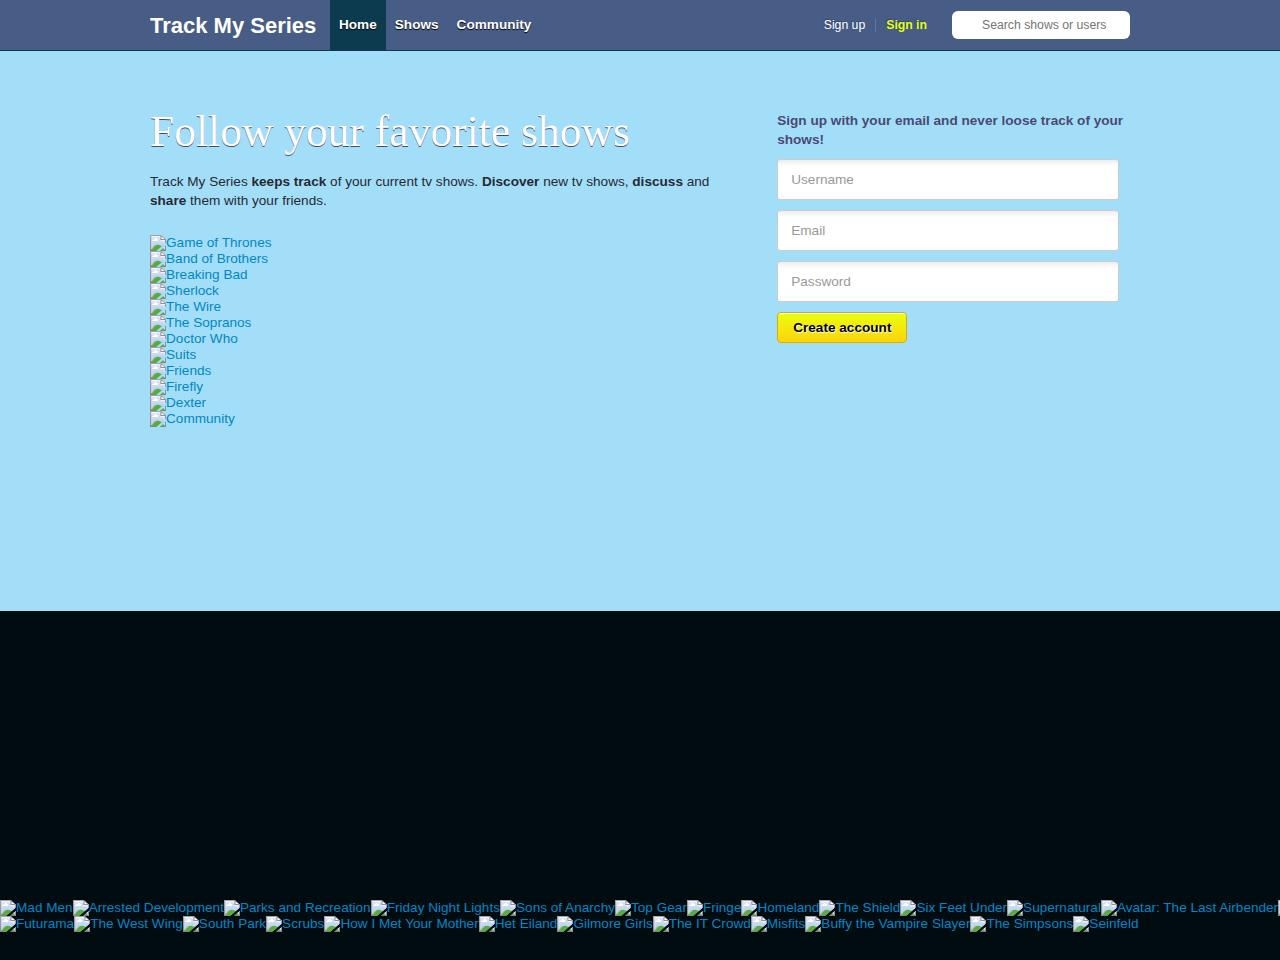
==== commit cde23bf5: "modified the index page" ====
--- a/WebContent/index.html
+++ b/WebContent/index.html
@@ -1,31 +1,26 @@
 <!DOCTYPE html PUBLIC "-//W3C//DTD XHTML 1.0 Transitional//EN" "http://www.w3.org/TR/xhtml1/DTD/xhtml1-transitional.dtd">
 <html xmlns="http://www.w3.org/1999/xhtml" xmlns:og="http://ogp.me/ns#" xmlns:fb="http://www.facebook.com/2008/fbml">
 	<head xml:lang="en" lang="en">
-		<script async src="//pagead2.googlesyndication.com/pagead/js/adsbygoogle.js"></script>
-		<script>
-		  (adsbygoogle = window.adsbygoogle || []).push({
-			google_ad_client: "ca-pub-4063058934515558",
-			enable_page_level_ads: true
-		  });
-		</script>
 		<title>Track my series - rate, comment, love and track your favorite tv shows.</title>
 		<meta http-equiv="X-UA-Compatible" content="IE=edge,chrome=1" />
 		<meta http-equiv="content-language" content="en" />
-		<meta http-equiv="Content-Type" content="text/html; charset=utf-8" />	<meta name="description" content="Followmy.tv keeps track of your current tv shows. Discover new tv shows, discuss and share them with your friends." />
+		<meta http-equiv="Content-Type" content="text/html; charset=utf-8" />
+		<meta name="description" content="trackmyseries keeps track of your current tv shows. Discover new tv shows, discuss and share them with your friends." />
 		<meta name="keywords" content="shows, episodes, tvshows, social, tracking, dashboard, pinned, loved, comments, television, tv, series, information, seen, unseen" />	
-		<link href="http://followmy.tv/blog/feed.rss" type="application/rss+xml" rel="alternate" title="rss" />	<meta http-equiv="content-language" content="en" />	
-		<link href="/favicon.ico" type="image/x-icon" rel="icon" /><link href="/favicon.ico" type="image/x-icon" rel="shortcut icon" />	
-		<link rel="stylesheet" type="text/css" href="styles.css" /><script type="text/javascript" src="jsstyle.js"></script><meta property="fb:app_id" content="365404363499837" />
-		<meta property="og:image" content="TV-1.jpg" />
+		<meta http-equiv="content-language" content="en" />	
+		<link href="/favicon.ico" type="image/x-icon" rel="icon" />
+		<link href="/favicon.ico" type="image/x-icon" rel="shortcut icon" />	
+		<link rel="stylesheet" type="text/css" href="styles.css" />
+		<script type="text/javascript" src="jsstyle.js"></script>
 		<!--[if lte IE 8]>
 		<link rel="stylesheet" type="text/css" href="/css/ie.css" />
 		<![endif]-->
-		<script src='https://www.google.com/recaptcha/api.js'></script>
 	</head>
 	<body>
 		<div id="mainContainer">
 			<div id="head">
 				<div class="inner">
+				    <!-- <img src="TV1-1.jpg" alt="logo" />-->
 					<h1 class="logo"><a href="/">Track My Series</a></h1>
 					<div class="navigation">
 						<ul>
@@ -37,13 +32,7 @@
 					<div class="search-wrapper">
 						<div class="search">
 							<form action="/shows/search" id="searchform" method="get" accept-charset="utf-8">
-								<div style="display:none;">
-									<input type="hidden" name="key" value="55cf595a26d37e8087bf21894be2bf64d8d06926" id="Token691524039" />
-								</div>
-								<input name="showName" type="text" fmtv:placeHolder="Search shows or users" id="searchField" class="text" />
-								<div style="display:none;">
-									<input type="hidden" name="fields" value="5c16f520d0a386c7b09b8ee76f784f787bb566c9%3A" id="TokenFields367235562" />
-								</div>
+								<input name="showName" type="text" placeHolder="Search shows or users" id="searchField" class="text" />
 							</form>
 						</div>
 					</div>
@@ -122,6 +111,9 @@
 										<label for="UserPasswordFirst">Password</label>
 										<input type="password" name="data[User][password_first]" class="minLength:5" tabindex="3" id="UserPasswordFirst" />
 									</div>
+									<div class="input signup">
+										<input class="f-button" tabindex="8" type="submit" value="Create account" />
+									</div>
 									<div style="display:none;"><input type="hidden" name="data[_Token][fields]" value="601e7ad268c6c51f648e98b1be2425f51073c49a%3A" id="TokenFields1578939062" /></div>
 								</form>
 							</div>
@@ -247,45 +239,6 @@
 					<a href="/shows/15970/Seinfeld" title="Seinfeld" class="tooltipme" fmtv:subscrCount="1766" fmtv:rating="4.20"><img src="/media/images/presetcache/072011/list_thumb_Show_4e35d087-1460-405d-ab92-26e921ccf9ca.png" width="80" height="60" alt="Seinfeld" /></a>
 				</div>
 			</div>
-
-			<!--[if lt IE 8]>
-			<script type="text/javascript" src="http://ajax.googleapis.com/ajax/libs/chrome-frame/1.0.3/CFInstall.min.js"></script>
-			<script type="text/javascript">
-				window.attachEvent('onload',function(){CFInstall.check({mode:'overlay'})});
-			</script>
-			<![endif]-->
 		</div>
-		<div id="fb-root"></div>
-		<script type="text/javascript">
-			window.fbAsyncInit = function() {
-				FB.init({
-					appId: '365404363499837',
-					status: true, 
-					cookie: true,
-					xfbml: true,
-					oauth: true
-				});
-			};
-			(function(d){
-				var js, id = 'facebook-jssdk'; if (d.getElementById(id)) {return;}
-				js = d.createElement('script'); js.id = id; js.async = true;
-				js.src = "//connect.facebook.net/en_US/all.js";
-				d.getElementsByTagName('head')[0].appendChild(js);
-			}(document));
-		</script>		
-		<script type="text/javascript">
-
-		  var _gaq = _gaq || [];
-		  _gaq.push(['_setAccount', 'UA-61806-9']);
-		  _gaq.push(['_trackPageview']);
-
-		  (function() {
-			var ga = document.createElement('script'); ga.type = 'text/javascript'; ga.async = true;
-			ga.src = ('https:' == document.location.protocol ? 'https://ssl' : 'http://www') + '.google-analytics.com/ga.js';
-			(document.getElementsByTagName('head')[0] || document.getElementsByTagName('body')[0]).appendChild(ga);
-		  })();
-
-		</script>
-		<script src="https://followmytv.tenderapp.com/tender_widget.js" type="text/javascript"></script>
 	</body>
 </html>--- a/WebContent/styles.css
+++ b/WebContent/styles.css
@@ -120,15 +120,16 @@
 	display:inline
 }
 #head h1.logo a {
-	position:absolute;
-	top:2px;
-	left:0;
-	background:url('/img/fmtv_logo.png');
-	overflow:hidden;
-	display:block;
-	width:204px;
-	height:44px;
-	text-indent:-5000px
+    position: absolute;
+    top: 2px;
+    left: 0;
+    overflow: hidden;
+    display: block;
+    width: 214px;
+    height: 44px;
+    font-size: 22px;
+    line-height: 47px;
+    color: #fff;
 }
 div.navigation {
 	position:absolute;
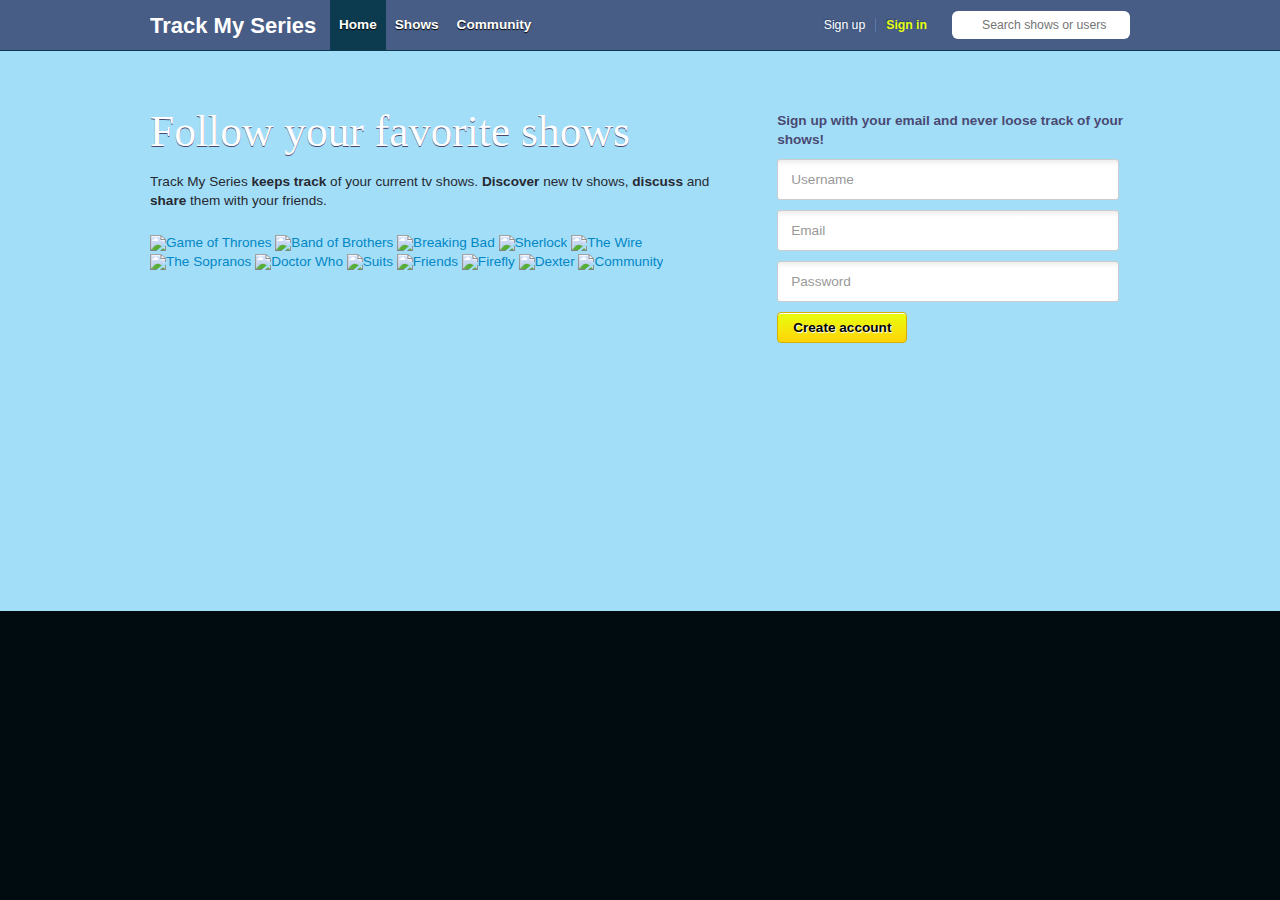
==== commit 47543753: "added country and age to register.html" ====
--- a/WebContent/index.html
+++ b/WebContent/index.html
@@ -1,26 +1,17 @@
-<!DOCTYPE html PUBLIC "-//W3C//DTD XHTML 1.0 Transitional//EN" "http://www.w3.org/TR/xhtml1/DTD/xhtml1-transitional.dtd">
-<html xmlns="http://www.w3.org/1999/xhtml" xmlns:og="http://ogp.me/ns#" xmlns:fb="http://www.facebook.com/2008/fbml">
+<!DOCTYPE html>
+<html>
 	<head xml:lang="en" lang="en">
 		<title>Track my series - rate, comment, love and track your favorite tv shows.</title>
-		<meta http-equiv="X-UA-Compatible" content="IE=edge,chrome=1" />
 		<meta http-equiv="content-language" content="en" />
 		<meta http-equiv="Content-Type" content="text/html; charset=utf-8" />
-		<meta name="description" content="trackmyseries keeps track of your current tv shows. Discover new tv shows, discuss and share them with your friends." />
-		<meta name="keywords" content="shows, episodes, tvshows, social, tracking, dashboard, pinned, loved, comments, television, tv, series, information, seen, unseen" />	
-		<meta http-equiv="content-language" content="en" />	
-		<link href="/favicon.ico" type="image/x-icon" rel="icon" />
-		<link href="/favicon.ico" type="image/x-icon" rel="shortcut icon" />	
+		<meta name="description" content="Trackmyseries keeps track of your current tv shows. Discover new tv shows, discuss and share them with your friends." />
+		<meta http-equiv="content-language" content="en" />		
 		<link rel="stylesheet" type="text/css" href="styles.css" />
-		<script type="text/javascript" src="jsstyle.js"></script>
-		<!--[if lte IE 8]>
-		<link rel="stylesheet" type="text/css" href="/css/ie.css" />
-		<![endif]-->
 	</head>
 	<body>
 		<div id="mainContainer">
 			<div id="head">
 				<div class="inner">
-				    <!-- <img src="TV1-1.jpg" alt="logo" />-->
 					<h1 class="logo"><a href="/">Track My Series</a></h1>
 					<div class="navigation">
 						<ul>
@@ -122,123 +113,5 @@
 				</div>
 			</div>
 		</div>
-		<div id="toprated">
-			<div class="tr-inner">
-				<div class="item clearfix">
-					<a href="/shows/11266/Mad_Men" title="Mad Men" class="tooltipme" fmtv:subscrCount="5876" fmtv:rating="4.43"><img src="/media/images/presetcache/032011/list_thumb_Show_4d74e41d-8e70-4b81-8293-278a21ccf9ca.png" width="80" height="60" alt="Mad Men" /></a>
-				</div>
-				<div class="item clearfix">
-					<a href="/shows/1426/Arrested_Development" title="Arrested Development" class="tooltipme" fmtv:subscrCount="4913" fmtv:rating="4.41"><img src="/media/images/presetcache/072011/list_thumb_Show_4e35d071-4044-4088-886b-26e921ccf9ca.png" width="80" height="60" alt="Arrested Development" /></a>
-				</div>
-				<div class="item clearfix">
-					<a href="/shows/13868/Parks_and_Recreation" title="Parks and Recreation" class="tooltipme" fmtv:subscrCount="5831" fmtv:rating="4.39"><img src="/media/images/presetcache/022012/list_thumb_Show_4f3ea3c1-3944-497b-b0ee-1e8621ccf9ca.png" width="80" height="60" alt="Parks and Recreation" /></a>
-				</div>
-				<div class="item clearfix">
-					<a href="/shows/6755/Friday_Night_Lights" title="Friday Night Lights" class="tooltipme" fmtv:subscrCount="2024" fmtv:rating="4.39"><img src="/media/images/presetcache/072011/list_thumb_Show_4e35d081-79a8-4b28-b950-26e921ccf9ca.png" width="80" height="60" alt="Friday Night Lights" /></a>
-				</div>
-				<div class="item clearfix">
-					<a href="/shows/16672/Sons_of_Anarchy" title="Sons of Anarchy" class="tooltipme" fmtv:subscrCount="5035" fmtv:rating="4.38"><img src="/media/images/presetcache/072011/list_thumb_Show_4e35d071-9398-44bd-9339-26e921ccf9ca.png" width="80" height="60" alt="Sons of Anarchy" /></a>
-				</div>
-				<div class="item clearfix">
-					<a href="/shows/21801/Top_Gear" title="Top Gear" class="tooltipme" fmtv:subscrCount="3101" fmtv:rating="4.37"><img src="/media/images/presetcache/052016/list_thumb_Show_574a681c-c470-42ee-986c-6cd705091c3a.png" width="80" height="60" alt="Top Gear" /></a>
-				</div>
-				<div class="item clearfix">
-					<a href="/shows/6773/Fringe" title="Fringe" class="tooltipme" fmtv:subscrCount="8369" fmtv:rating="4.37"><img src="/media/images/presetcache/122012/list_thumb_Show_50d83975-624c-4042-8f6b-75fbb0098cec.png" width="80" height="60" alt="Fringe" /></a>
-				</div>
-				<div class="item clearfix">
-					<a href="/shows/27751/Homeland" title="Homeland" class="tooltipme" fmtv:subscrCount="9742" fmtv:rating="4.36"><img src="/media/images/presetcache/122012/list_thumb_Show_50b9e443-ab34-46b2-959c-528db0098cec.png" width="80" height="60" alt="Homeland" /></a>
-				</div>
-				<div class="item clearfix">
-					<a href="/shows/20796/The_Shield" title="The Shield" class="tooltipme" fmtv:subscrCount="1794" fmtv:rating="4.36"><img src="/media/images/presetcache/052014/list_thumb_Show_5368bd95-2380-48da-b773-426a05091c3a.png" width="80" height="60" alt="The Shield" /></a>
-				</div>
-				<div class="item clearfix">
-					<a href="/shows/16409/Six_Feet_Under" title="Six Feet Under" class="tooltipme" fmtv:subscrCount="3167" fmtv:rating="4.36"><img src="/media/images/presetcache/112010/list_thumb_Show_4cd0770c-e800-4313-ab07-072821ccf9ca.png" width="80" height="60" alt="Six Feet Under" /></a>
-				</div>
-				<div class="item clearfix">
-					<a href="/shows/17387/Supernatural" title="Supernatural" class="tooltipme" fmtv:subscrCount="8375" fmtv:rating="4.35"><img src="/media/images/presetcache/072011/list_thumb_Show_4e35d06d-c778-43b1-9ec7-26e921ccf9ca.png" width="80" height="60" alt="Supernatural" /></a>
-				</div>
-				<div class="item clearfix">
-					<a href="/shows/1613/Avatar_The_Last_Airbender" title="Avatar: The Last Airbender" class="tooltipme" fmtv:subscrCount="3592" fmtv:rating="4.34"><img src="/media/images/presetcache/072011/list_thumb_Show_4e35d085-3620-46f8-bbd8-26e921ccf9ca.png" width="80" height="60" alt="Avatar: The Last Airbender" /></a>
-				</div>
-				<div class="item clearfix">
-					<a href="/shows/1894/Battlestar_Galactica" title="Battlestar Galactica" class="tooltipme" fmtv:subscrCount="4400" fmtv:rating="4.33"><img src="/media/images/presetcache/072011/list_thumb_Show_4e35d06c-a36c-4c79-92c7-26e921ccf9ca.png" width="80" height="60" alt="Battlestar Galactica" /></a>
-				</div>
-				<div class="item clearfix">
-					<a href="/shows/22214/Twin_Peaks_1990" title="Twin Peaks (1990)" class="tooltipme" fmtv:subscrCount="3101" fmtv:rating="4.30"><img src="/media/images/presetcache/112010/list_thumb_Show_4cd07711-932c-473b-a564-072821ccf9ca.png" width="80" height="60" alt="Twin Peaks (1990)" /></a>
-				</div>
-				<div class="item clearfix">
-					<a href="/shows/8595/House" title="House" class="tooltipme" fmtv:subscrCount="10131" fmtv:rating="4.29"><img src="/media/images/presetcache/072011/list_thumb_Show_4e35d069-21dc-496a-a4e8-26e921ccf9ca.png" width="80" height="60" alt="House" /></a>
-				</div>
-				<div class="item clearfix">
-					<a href="/shows/24136/Shameless_US" title="Shameless (US)" class="tooltipme" fmtv:subscrCount="4700" fmtv:rating="4.28"><img src="/media/images/presetcache/072011/list_thumb_Show_4e35d081-bedc-430b-bf82-26e921ccf9ca.png" width="80" height="60" alt="Shameless (US)" /></a>
-				</div>
-				<div class="item clearfix">
-					<a href="/shows/22599/Veronica_Mars" title="Veronica Mars" class="tooltipme" fmtv:subscrCount="3392" fmtv:rating="4.28"><img src="/media/images/presetcache/092011/list_thumb_Show_4e662876-3bf0-4f73-9592-1dc221ccf9ca.png" width="80" height="60" alt="Veronica Mars" /></a>
-				</div>
-				<div class="item clearfix">
-					<a href="/shows/15335/Rome_2007" title="Rome (2007)" class="tooltipme" fmtv:subscrCount="3145" fmtv:rating="4.28"><img src="/media/images/presetcache/072011/list_thumb_Show_4e35d072-ae6c-405c-995e-26e921ccf9ca.png" width="80" height="60" alt="Rome (2007)" /></a>
-				</div>
-				<div class="item clearfix">
-					<a href="/shows/2533/Boardwalk_Empire" title="Boardwalk Empire" class="tooltipme" fmtv:subscrCount="5309" fmtv:rating="4.28"><img src="/media/images/presetcache/012012/list_thumb_Show_4f2607b9-f2d8-4cdd-8663-264b21ccf9ca.png" width="80" height="60" alt="Boardwalk Empire" /></a>
-				</div>
-				<div class="item clearfix">
-					<a href="/shows/1361/Archer_2009" title="Archer (2009)" class="tooltipme" fmtv:subscrCount="3125" fmtv:rating="4.27"><img src="/media/images/presetcache/072011/list_thumb_Show_4e35d08a-ae1c-4d0e-9c08-26e921ccf9ca.png" width="80" height="60" alt="Archer (2009)" /></a>
-				</div>
-				<div class="item clearfix">
-					<a href="/shows/21370/The_X_Files" title="The X-Files" class="tooltipme" fmtv:subscrCount="3653" fmtv:rating="4.26"><img src="/media/images/presetcache/052015/list_thumb_Show_55511a0c-7358-47ab-aae7-7b1005091c3a.png" width="80" height="60" alt="The X-Files" /></a>
-				</div>
-				<div class="item clearfix">
-					<a href="/shows/27767/House_of_Cards_2013" title="House of Cards (2013)" class="tooltipme" fmtv:subscrCount="7622" fmtv:rating="4.25"><img src="/media/images/presetcache/122012/list_thumb_Show_50dc3c85-a9e8-46ad-a0c0-712db0098cec.png" width="80" height="60" alt="House of Cards (2013)" /></a>
-				</div>
-				<div class="item clearfix">
-					<a href="/shows/26156/Downton_Abbey" title="Downton Abbey" class="tooltipme" fmtv:subscrCount="3914" fmtv:rating="4.25"><img src="/media/images/presetcache/072011/list_thumb_Show_4e35d091-ba90-478d-ace2-26e921ccf9ca.png" width="80" height="60" alt="Downton Abbey" /></a>
-				</div>
-				<div class="item clearfix">
-					<a href="/shows/11060/Lost" title="Lost" class="tooltipme" fmtv:subscrCount="11047" fmtv:rating="4.25"><img src="/media/images/presetcache/072011/list_thumb_Show_4e35d069-1f44-4784-85dc-26e921ccf9ca.png" width="80" height="60" alt="Lost" /></a>
-				</div>
-				<div class="item clearfix">
-					<a href="/shows/9317/It_s_Always_Sunny_in_Philadelphia" title="It's Always Sunny in Philadelphia" class="tooltipme" fmtv:subscrCount="3111" fmtv:rating="4.25"><img src="/media/images/presetcache/112010/list_thumb_Show_4cd0770a-466c-49be-94bf-072821ccf9ca.png" width="80" height="60" alt="It&amp;#039;s Always Sunny in Philadelphia" /></a>
-				</div>
-				<div class="item clearfix">
-					<a href="/shows/16781/Spartacus_War_of_the_Damned" title="Spartacus: War of the Damned" class="tooltipme" fmtv:subscrCount="5322" fmtv:rating="4.24"><img src="/media/images/presetcache/022012/list_thumb_Show_4f31e538-20d0-442d-9fdb-46de21ccf9ca.png" width="80" height="60" alt="Spartacus: War of the Damned" /></a>
-				</div>
-				<div class="item clearfix">
-					<a href="/shows/6886/Futurama" title="Futurama" class="tooltipme" fmtv:subscrCount="5585" fmtv:rating="4.24"><img src="/media/images/presetcache/072011/list_thumb_Show_4e35d06b-e0f8-459d-9ba8-26e921ccf9ca.png" width="80" height="60" alt="Futurama" /></a>
-				</div>
-				<div class="item clearfix">
-					<a href="/shows/21269/The_West_Wing" title="The West Wing" class="tooltipme" fmtv:subscrCount="956" fmtv:rating="4.23"><img src="/media/images/presetcache/072011/list_thumb_Show_4e35d090-5970-448f-aa54-26e921ccf9ca.png" width="80" height="60" alt="The West Wing" /></a>
-				</div>
-				<div class="item clearfix">
-					<a href="/shows/16739/South_Park" title="South Park" class="tooltipme" fmtv:subscrCount="5698" fmtv:rating="4.23"><img src="/media/images/presetcache/032012/list_thumb_Show_4f70e6e9-3b48-4ab3-9cf8-552921ccf9ca.png" width="80" height="60" alt="South Park" /></a>
-				</div>
-				<div class="item clearfix">
-					<a href="/shows/15848/Scrubs" title="Scrubs" class="tooltipme" fmtv:subscrCount="5141" fmtv:rating="4.23"><img src="/media/images/presetcache/072011/list_thumb_Show_4e35d06f-79c0-496f-9064-26e921ccf9ca.png" width="80" height="60" alt="Scrubs" /></a>
-				</div>
-				<div class="item clearfix">
-					<a href="/shows/8652/How_I_Met_Your_Mother" title="How I Met Your Mother" class="tooltipme" fmtv:subscrCount="16157" fmtv:rating="4.23"><img src="/media/images/presetcache/012012/list_thumb_Show_4f2364b3-58e0-4e0d-85fb-416f21ccf9ca.png" width="80" height="60" alt="How I Met Your Mother" /></a>
-				</div>
-				<div class="item clearfix">
-					<a href="/shows/8140/Het_Eiland" title="Het Eiland" class="tooltipme" fmtv:subscrCount="1929" fmtv:rating="4.23"><img src="/media/images/presetcache/112010/list_thumb_Show_4cd07708-ed50-46f2-adbf-072821ccf9ca.png" width="80" height="60" alt="Het Eiland" /></a>
-				</div>
-				<div class="item clearfix">
-					<a href="/shows/7207/Gilmore_Girls" title="Gilmore Girls" class="tooltipme" fmtv:subscrCount="3299" fmtv:rating="4.23"><img src="/media/images/presetcache/072011/list_thumb_Show_4e35d084-4b74-4471-bfd1-26e921ccf9ca.png" width="80" height="60" alt="Gilmore Girls" /></a>
-				</div>
-				<div class="item clearfix">
-					<a href="/shows/19530/The_IT_Crowd" title="The IT Crowd" class="tooltipme" fmtv:subscrCount="5916" fmtv:rating="4.22"><img src="/media/images/presetcache/072011/list_thumb_Show_4e35d06b-2b6c-4427-a0d4-26e921ccf9ca.png" width="80" height="60" alt="The IT Crowd" /></a>
-				</div>
-				<div class="item clearfix">
-					<a href="/shows/12086/Misfits" title="Misfits" class="tooltipme" fmtv:subscrCount="6669" fmtv:rating="4.22"><img src="/media/images/presetcache/092011/list_thumb_Show_4e5fcb22-d16c-474a-8cea-26ccbc287203.png" width="80" height="60" alt="Misfits" /></a>
-				</div>
-				<div class="item clearfix">
-					<a href="/shows/2946/Buffy_the_Vampire_Slayer" title="Buffy the Vampire Slayer" class="tooltipme" fmtv:subscrCount="3907" fmtv:rating="4.21"><img src="/media/images/presetcache/072011/list_thumb_Show_4e35d076-3cc4-45cc-b056-26e921ccf9ca.png" width="80" height="60" alt="Buffy the Vampire Slayer" /></a>
-				</div>
-				<div class="item clearfix">
-					<a href="/shows/20821/The_Simpsons" title="The Simpsons" class="tooltipme" fmtv:subscrCount="5564" fmtv:rating="4.20"><img src="/media/images/presetcache/092013/list_thumb_Show_5230aabc-9cc8-43ac-a9bd-7642b0098cec.png" width="80" height="60" alt="The Simpsons" /></a>
-				</div>
-				<div class="item clearfix">
-					<a href="/shows/15970/Seinfeld" title="Seinfeld" class="tooltipme" fmtv:subscrCount="1766" fmtv:rating="4.20"><img src="/media/images/presetcache/072011/list_thumb_Show_4e35d087-1460-405d-ab92-26e921ccf9ca.png" width="80" height="60" alt="Seinfeld" /></a>
-				</div>
-			</div>
-		</div>
 	</body>
 </html>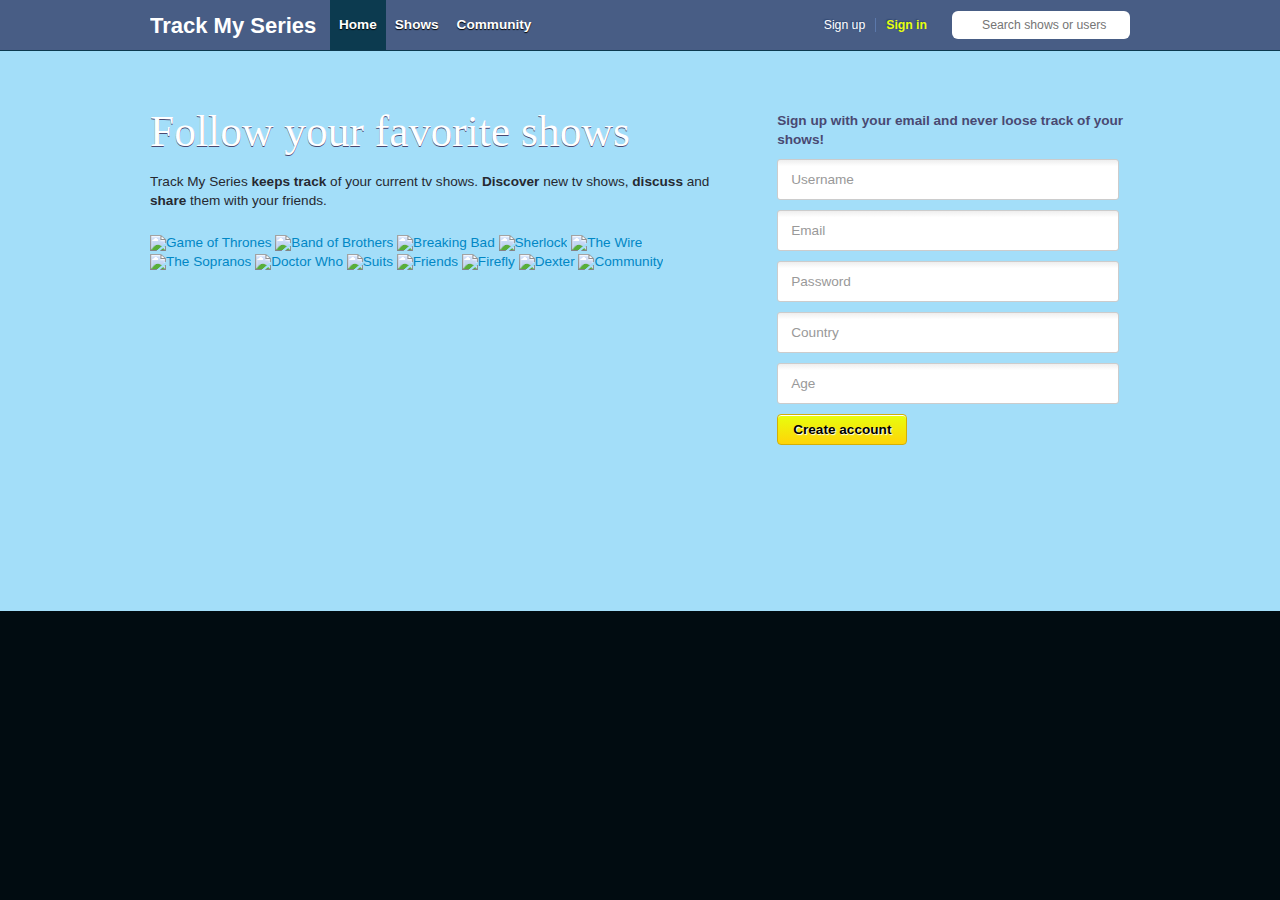
==== commit 74395a91: "added country and age to index.html" ====
--- a/WebContent/index.html
+++ b/WebContent/index.html
@@ -85,7 +85,7 @@
 						<div class="right signup hp-signup">
 							<div id="homepageSignup">
 								<h3>Sign up with your email and never loose track of your shows!</h3>
-								<form action="/signup" autocomplete="off" id="signupForm" method="post" accept-charset="utf-8">
+								<form action="/register" autocomplete="off" id="signupForm" method="post" accept-charset="utf-8">
 									<div style="display:none;">
 										<input type="hidden" name="_method" value="POST" />
 										<input type="hidden" name="data[_Token][key]" value="55cf595a26d37e8087bf21894be2bf64d8d06926" id="Token786155119" />
@@ -102,6 +102,16 @@
 										<label for="UserPasswordFirst">Password</label>
 										<input type="password" name="data[User][password_first]" class="minLength:5" tabindex="3" id="UserPasswordFirst" />
 									</div>
+									<div class="input text required">
+										<label for="UserCountry">Country</label><input
+											type="country" name="data[User][country]"
+											class="minLength:5" tabindex="4" id="UserCountry" />
+									</div>
+									<div class="input text required">
+										<label for="UserAge">Age</label><input
+											type="age" name="data[User][age]"
+											class="minLength:1" tabindex="5" id="UserAge" />
+									</div>
 									<div class="input signup">
 										<input class="f-button" tabindex="8" type="submit" value="Create account" />
 									</div>
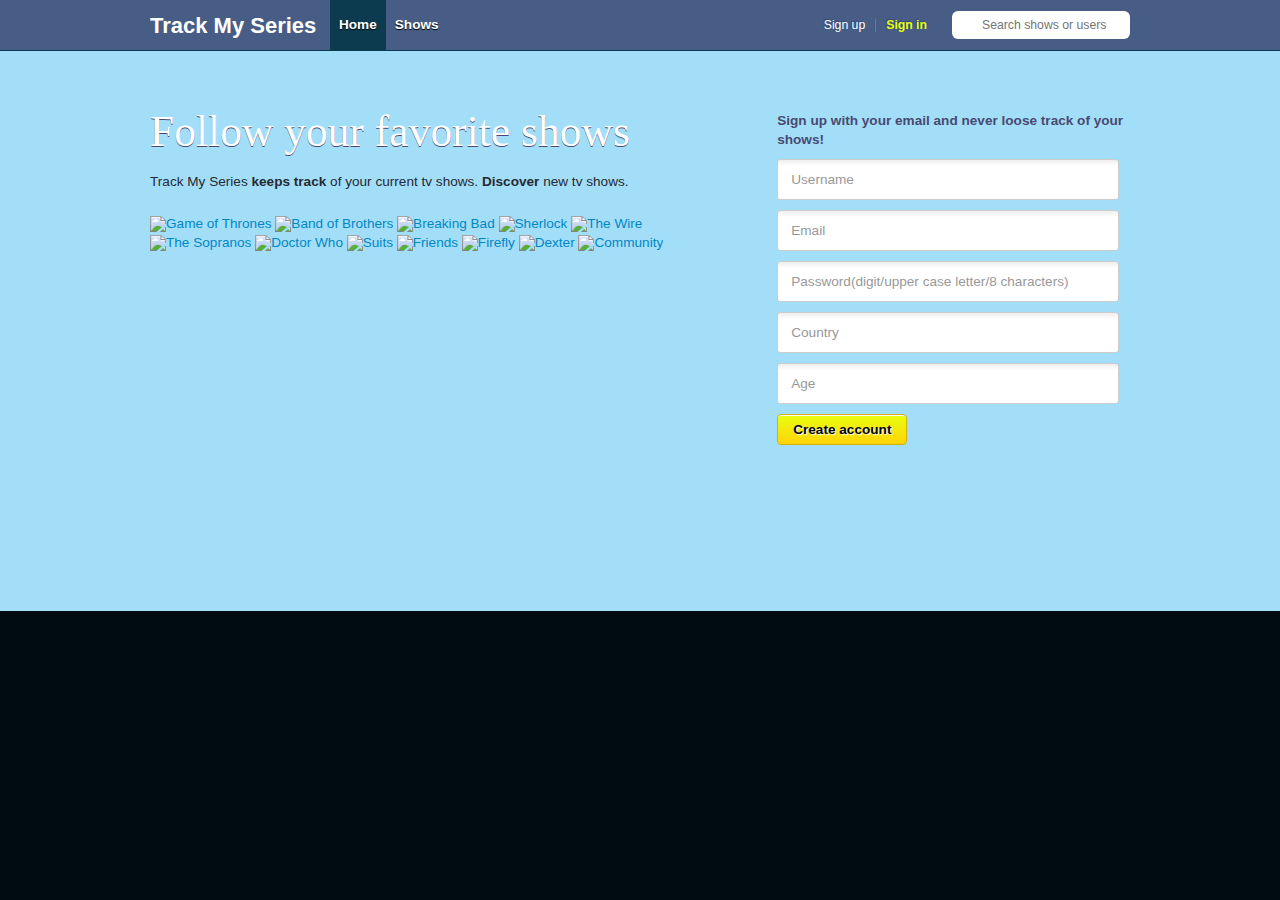
==== commit d9543cea: "removed community" ====
--- a/WebContent/index.html
+++ b/WebContent/index.html
@@ -1,127 +1,185 @@
 <!DOCTYPE html>
 <html>
-	<head xml:lang="en" lang="en">
-		<title>Track my series - rate, comment, love and track your favorite tv shows.</title>
-		<meta http-equiv="content-language" content="en" />
-		<meta http-equiv="Content-Type" content="text/html; charset=utf-8" />
-		<meta name="description" content="Trackmyseries keeps track of your current tv shows. Discover new tv shows, discuss and share them with your friends." />
-		<meta http-equiv="content-language" content="en" />		
-		<link rel="stylesheet" type="text/css" href="styles.css" />
-	</head>
-	<body>
-		<div id="mainContainer">
-			<div id="head">
-				<div class="inner">
-					<h1 class="logo"><a href="/">Track My Series</a></h1>
-					<div class="navigation">
-						<ul>
-							<li class="active"><a href="/">Home</a></li>
-							<li class="inactive"><a href="/shows/popular">Shows</a></li>
-							<li class="inactive"><a href="/users">Community</a></li>
-						</ul>				
+<head xml:lang="en" lang="en">
+<title>Track my series - rate, comment, love and track your
+	favorite tv shows.</title>
+<meta http-equiv="content-language" content="en" />
+<meta http-equiv="Content-Type" content="text/html; charset=utf-8" />
+<meta name="description"
+	content="Trackmyseries keeps track of your current tv shows. Discover new tv shows, discuss and share them with your friends." />
+<meta http-equiv="content-language" content="en" />
+<link rel="stylesheet" type="text/css" href="styles.css" />
+</head>
+<body>
+	<div id="mainContainer">
+		<div id="head">
+			<div class="inner">
+				<h1 class="logo">
+					<a href="index.html">Track My Series</a>
+				</h1>
+				<div class="navigation">
+					<ul>
+						<li class="active"><a href="index.html">Home</a></li>
+						<li class="inactive"><a href="/shows/popular">Shows</a></li>
+					</ul>
+				</div>
+				<div class="search-wrapper">
+					<div class="search">
+						<form action="/shows/search" id="searchform" method="get"
+							accept-charset="utf-8">
+							<input name="showName" type="text"
+								placeHolder="Search shows or users" id="searchField"
+								class="text" />
+						</form>
 					</div>
-					<div class="search-wrapper">
-						<div class="search">
-							<form action="/shows/search" id="searchform" method="get" accept-charset="utf-8">
-								<input name="showName" type="text" placeHolder="Search shows or users" id="searchField" class="text" />
-							</form>
+				</div>
+				<div class="service-wrapper">
+					<ul class="service logged-out">
+						<li><a href="/TrackMySeries/register.html">Sign up</a></li>
+						<li class="last"><a href="/TrackMySeries/login.html"
+							class="modalLogin">Sign in</a></li>
+					</ul>
+				</div>
+			</div>
+		</div>
+		<div id="container">
+			<div class="hp-inner">
+				<div class="top clearfix">
+					<div class="left">
+						<div class="msg">
+							<h2>Follow your favorite shows</h2>
+							<p>
+								Track My Series <strong>keeps track</strong> of your current tv
+								shows. <strong>Discover</strong> new tv shows.
+							</p>
+						</div>
+						<div class="shows">
+							<div class="item clearfix">
+								<a href="/shows/6952/Game_of_Thrones" title="Game of Thrones"
+									class="tooltipme" fmtv:subscrCount="24698" fmtv:rating="4.68"><img
+									src="/media/images/presetcache/092016/list_thumb_Show_57dd8291-5c28-456e-8cc8-5ba005091c3a.png"
+									width="80" height="60" alt="Game of Thrones" /></a>
+							</div>
+							<div class="item clearfix">
+								<a href="/shows/1770/Band_of_Brothers" title="Band of Brothers"
+									class="tooltipme" fmtv:subscrCount="5864" fmtv:rating="4.67"><img
+									src="/media/images/presetcache/022011/list_thumb_Show_4d620d73-a590-48ed-a523-1a5021ccf9ca.png"
+									width="80" height="60" alt="Band of Brothers" /></a>
+							</div>
+							<div class="item clearfix">
+								<a href="/shows/2783/Breaking_Bad" title="Breaking Bad"
+									class="tooltipme" fmtv:subscrCount="15606" fmtv:rating="4.64"><img
+									src="/media/images/presetcache/092013/list_thumb_Show_522b4913-8864-415b-85d2-4933b0098cec.png"
+									width="80" height="60" alt="Breaking Bad" /></a>
+							</div>
+							<div class="item clearfix">
+								<a href="/shows/16164/Sherlock" title="Sherlock"
+									class="tooltipme" fmtv:subscrCount="15251" fmtv:rating="4.63"><img
+									src="/media/images/presetcache/022011/list_thumb_Show_4d61d541-dd90-4ed1-a1b4-78cd21ccf9ca.png"
+									width="80" height="60" alt="Sherlock" /></a>
+							</div>
+							<div class="item clearfix">
+								<a href="/shows/21306/The_Wire" title="The Wire"
+									class="tooltipme" fmtv:subscrCount="4957" fmtv:rating="4.62"><img
+									src="/media/images/presetcache/112010/list_thumb_Show_4cd07708-5be8-435f-8034-072821ccf9ca.png"
+									width="80" height="60" alt="The Wire" /></a>
+							</div>
+							<div class="item clearfix">
+								<a href="/shows/20876/The_Sopranos" title="The Sopranos"
+									class="tooltipme" fmtv:subscrCount="4337" fmtv:rating="4.53"><img
+									src="/media/images/presetcache/072011/list_thumb_Show_4e35d06e-9e48-4140-a70d-26e921ccf9ca.png"
+									width="80" height="60" alt="The Sopranos" /></a>
+							</div>
+							<div class="item clearfix">
+								<a href="/shows/5197/Doctor_Who" title="Doctor Who"
+									class="tooltipme" fmtv:subscrCount="7140" fmtv:rating="4.53"><img
+									src="/media/images/presetcache/072011/list_thumb_Show_4e35d072-73dc-4b30-a4f0-26e921ccf9ca.png"
+									width="80" height="60" alt="Doctor Who" /></a>
+							</div>
+							<div class="item clearfix">
+								<a href="/shows/27110/Suits" title="Suits" class="tooltipme"
+									fmtv:subscrCount="10102" fmtv:rating="4.50"><img
+									src="/media/images/presetcache/062012/list_thumb_Show_4fef86fd-02dc-492d-b0d8-168bb0098cec.png"
+									width="80" height="60" alt="Suits" /></a>
+							</div>
+							<div class="item clearfix">
+								<a href="/shows/6765/Friends" title="Friends" class="tooltipme"
+									fmtv:subscrCount="10091" fmtv:rating="4.50"><img
+									src="/media/images/presetcache/072011/list_thumb_Show_4e35d06a-1f8c-4172-b616-26e921ccf9ca.png"
+									width="80" height="60" alt="Friends" /></a>
+							</div>
+							<div class="item clearfix">
+								<a href="/shows/6395/Firefly" title="Firefly" class="tooltipme"
+									fmtv:subscrCount="5367" fmtv:rating="4.50"><img
+									src="/media/images/presetcache/072011/list_thumb_Show_4e35d06f-3700-4941-968c-26e921ccf9ca.png"
+									width="80" height="60" alt="Firefly" /></a>
+							</div>
+							<div class="item clearfix">
+								<a href="/shows/4980/Dexter" title="Dexter" class="tooltipme"
+									fmtv:subscrCount="13838" fmtv:rating="4.50"><img
+									src="/media/images/presetcache/072011/list_thumb_Show_4e35d069-50f8-4f68-bc06-26e921ccf9ca.png"
+									width="80" height="60" alt="Dexter" /></a>
+							</div>
+							<div class="item clearfix">
+								<a href="/shows/4084/Community" title="Community"
+									class="tooltipme" fmtv:subscrCount="9246" fmtv:rating="4.45"><img
+									src="/media/images/presetcache/092013/list_thumb_Show_522b49a2-ff18-46f3-b152-22e9b0098cec.png"
+									width="80" height="60" alt="Community" /></a>
+							</div>
 						</div>
 					</div>
-					<div class="service-wrapper">
-						<ul class="service logged-out">
-							<li><a href="/signup">Sign up</a></li>
-							<li class="last"><a href="/login" class="modalLogin">Sign in</a></li>
-						</ul>
-					</div>
-				</div>
-			</div>
-			<div id="container">		
-				<div class="hp-inner">
-					<div class="top clearfix">
-						<div class="left">
-							<div class="msg">
-								<h2>Follow your favorite shows</h2>
-								<p>Track My Series <strong>keeps track</strong> of your current tv shows. <strong>Discover</strong> new tv shows, <strong>discuss</strong> and <strong>share</strong> them with your friends.</p>
-							</div>
-							<div class="shows">
-								<div class="item clearfix">
-									<a href="/shows/6952/Game_of_Thrones" title="Game of Thrones" class="tooltipme" fmtv:subscrCount="24698" fmtv:rating="4.68"><img src="/media/images/presetcache/092016/list_thumb_Show_57dd8291-5c28-456e-8cc8-5ba005091c3a.png" width="80" height="60" alt="Game of Thrones" /></a>
+					<div class="right signup hp-signup">
+						<div id="homepageSignup">
+							<h3>Sign up with your email and never loose track of your
+								shows!</h3>
+							<form action="register" autocomplete="off" method="post"
+								accept-charset="utf-8">
+								<div style="display: none;">
+									<input type="hidden" name="_method" value="POST" /><input
+										type="hidden" name="data[_Token][key]"
+										value="e2ec8ec81cc1353a2c05a71ce2125a09adc60bee"
+										id="Token1031000789" />
 								</div>
-								<div class="item clearfix">
-									<a href="/shows/1770/Band_of_Brothers" title="Band of Brothers" class="tooltipme" fmtv:subscrCount="5864" fmtv:rating="4.67"><img src="/media/images/presetcache/022011/list_thumb_Show_4d620d73-a590-48ed-a523-1a5021ccf9ca.png" width="80" height="60" alt="Band of Brothers" /></a>
+								<div class="input text required">
+									<label for="UserUsername">Username</label><input
+										name="username" type="username" required="required"
+										class="minLength:3 maxLength:15 validate-alphanum validateRemote"
+										tabindex="1" maxlength="255" />
 								</div>
-								<div class="item clearfix">
-									<a href="/shows/2783/Breaking_Bad" title="Breaking Bad" class="tooltipme" fmtv:subscrCount="15606" fmtv:rating="4.64"><img src="/media/images/presetcache/092013/list_thumb_Show_522b4913-8864-415b-85d2-4933b0098cec.png" width="80" height="60" alt="Breaking Bad" /></a>
+								<div class="input text required">
+									<label for="UserEmail">Email</label><input name="email"
+										type="text" required="required" class="minLength:7"
+										tabindex="2" />
 								</div>
-								<div class="item clearfix">
-									<a href="/shows/16164/Sherlock" title="Sherlock" class="tooltipme" fmtv:subscrCount="15251" fmtv:rating="4.63"><img src="/media/images/presetcache/022011/list_thumb_Show_4d61d541-dd90-4ed1-a1b4-78cd21ccf9ca.png" width="80" height="60" alt="Sherlock" /></a>
+								<div class="input password">
+									<label for="UserPasswordFirst">Password(digit/upper case letter/8 characters)</label><input
+										type="password" name="password" required="required"
+										class="minLength:5" tabindex="3" />
 								</div>
-								<div class="item clearfix">
-									<a href="/shows/21306/The_Wire" title="The Wire" class="tooltipme" fmtv:subscrCount="4957" fmtv:rating="4.62"><img src="/media/images/presetcache/112010/list_thumb_Show_4cd07708-5be8-435f-8034-072821ccf9ca.png" width="80" height="60" alt="The Wire" /></a>
+								<div class="input text required">
+									<label for="UserCountry">Country</label><input type="country"
+										name="country" required="required" class="minLength:5"
+										tabindex="4" />
 								</div>
-								<div class="item clearfix">
-									<a href="/shows/20876/The_Sopranos" title="The Sopranos" class="tooltipme" fmtv:subscrCount="4337" fmtv:rating="4.53"><img src="/media/images/presetcache/072011/list_thumb_Show_4e35d06e-9e48-4140-a70d-26e921ccf9ca.png" width="80" height="60" alt="The Sopranos" /></a>
+								<div class="input text required">
+									<label for="UserAge">Age</label><input type="age" name="age"
+										required="required" class="minLength:1" tabindex="5" />
 								</div>
-								<div class="item clearfix">
-									<a href="/shows/5197/Doctor_Who" title="Doctor Who" class="tooltipme" fmtv:subscrCount="7140" fmtv:rating="4.53"><img src="/media/images/presetcache/072011/list_thumb_Show_4e35d072-73dc-4b30-a4f0-26e921ccf9ca.png" width="80" height="60" alt="Doctor Who" /></a>
+								<div class="input signup">
+									<input class="f-button" tabindex="8" type="submit"
+										value="Create account" />
 								</div>
-								<div class="item clearfix">
-									<a href="/shows/27110/Suits" title="Suits" class="tooltipme" fmtv:subscrCount="10102" fmtv:rating="4.50"><img src="/media/images/presetcache/062012/list_thumb_Show_4fef86fd-02dc-492d-b0d8-168bb0098cec.png" width="80" height="60" alt="Suits" /></a>
+								<div style="display: none;">
+									<input type="hidden" name="data[_Token][fields]"
+										value="601e7ad268c6c51f648e98b1be2425f51073c49a%3A"
+										id="TokenFields1419894355" />
 								</div>
-								<div class="item clearfix">
-									<a href="/shows/6765/Friends" title="Friends" class="tooltipme" fmtv:subscrCount="10091" fmtv:rating="4.50"><img src="/media/images/presetcache/072011/list_thumb_Show_4e35d06a-1f8c-4172-b616-26e921ccf9ca.png" width="80" height="60" alt="Friends" /></a>
-								</div>
-								<div class="item clearfix">
-									<a href="/shows/6395/Firefly" title="Firefly" class="tooltipme" fmtv:subscrCount="5367" fmtv:rating="4.50"><img src="/media/images/presetcache/072011/list_thumb_Show_4e35d06f-3700-4941-968c-26e921ccf9ca.png" width="80" height="60" alt="Firefly" /></a>
-								</div>
-								<div class="item clearfix">
-									<a href="/shows/4980/Dexter" title="Dexter" class="tooltipme" fmtv:subscrCount="13838" fmtv:rating="4.50"><img src="/media/images/presetcache/072011/list_thumb_Show_4e35d069-50f8-4f68-bc06-26e921ccf9ca.png" width="80" height="60" alt="Dexter" /></a>
-								</div>
-								<div class="item clearfix">
-									<a href="/shows/4084/Community" title="Community" class="tooltipme" fmtv:subscrCount="9246" fmtv:rating="4.45"><img src="/media/images/presetcache/092013/list_thumb_Show_522b49a2-ff18-46f3-b152-22e9b0098cec.png" width="80" height="60" alt="Community" /></a>
-								</div>
-							</div>
-						</div>
-						<div class="right signup hp-signup">
-							<div id="homepageSignup">
-								<h3>Sign up with your email and never loose track of your shows!</h3>
-								<form action="/register" autocomplete="off" id="signupForm" method="post" accept-charset="utf-8">
-									<div style="display:none;">
-										<input type="hidden" name="_method" value="POST" />
-										<input type="hidden" name="data[_Token][key]" value="55cf595a26d37e8087bf21894be2bf64d8d06926" id="Token786155119" />
-									</div>
-									<div class="input text required">
-										<label for="UserUsername">Username</label>
-										<input name="data[User][username]" type="text" class="minLength:3 maxLength:15 validate-alphanum validateRemote" tabindex="1" maxlength="255" id="UserUsername" />
-									</div>
-									<div class="input text required">
-										<label for="UserEmail">Email</label>
-										<input name="data[User][email]" type="text" class="required validate-email validateRemote" tabindex="2" maxlength="255" id="UserEmail" />
-									</div>
-									<div class="input password">
-										<label for="UserPasswordFirst">Password</label>
-										<input type="password" name="data[User][password_first]" class="minLength:5" tabindex="3" id="UserPasswordFirst" />
-									</div>
-									<div class="input text required">
-										<label for="UserCountry">Country</label><input
-											type="country" name="data[User][country]"
-											class="minLength:5" tabindex="4" id="UserCountry" />
-									</div>
-									<div class="input text required">
-										<label for="UserAge">Age</label><input
-											type="age" name="data[User][age]"
-											class="minLength:1" tabindex="5" id="UserAge" />
-									</div>
-									<div class="input signup">
-										<input class="f-button" tabindex="8" type="submit" value="Create account" />
-									</div>
-									<div style="display:none;"><input type="hidden" name="data[_Token][fields]" value="601e7ad268c6c51f648e98b1be2425f51073c49a%3A" id="TokenFields1578939062" /></div>
-								</form>
-							</div>
+							</form>
 						</div>
 					</div>
 				</div>
 			</div>
 		</div>
-	</body>
+	</div>
+</body>
 </html>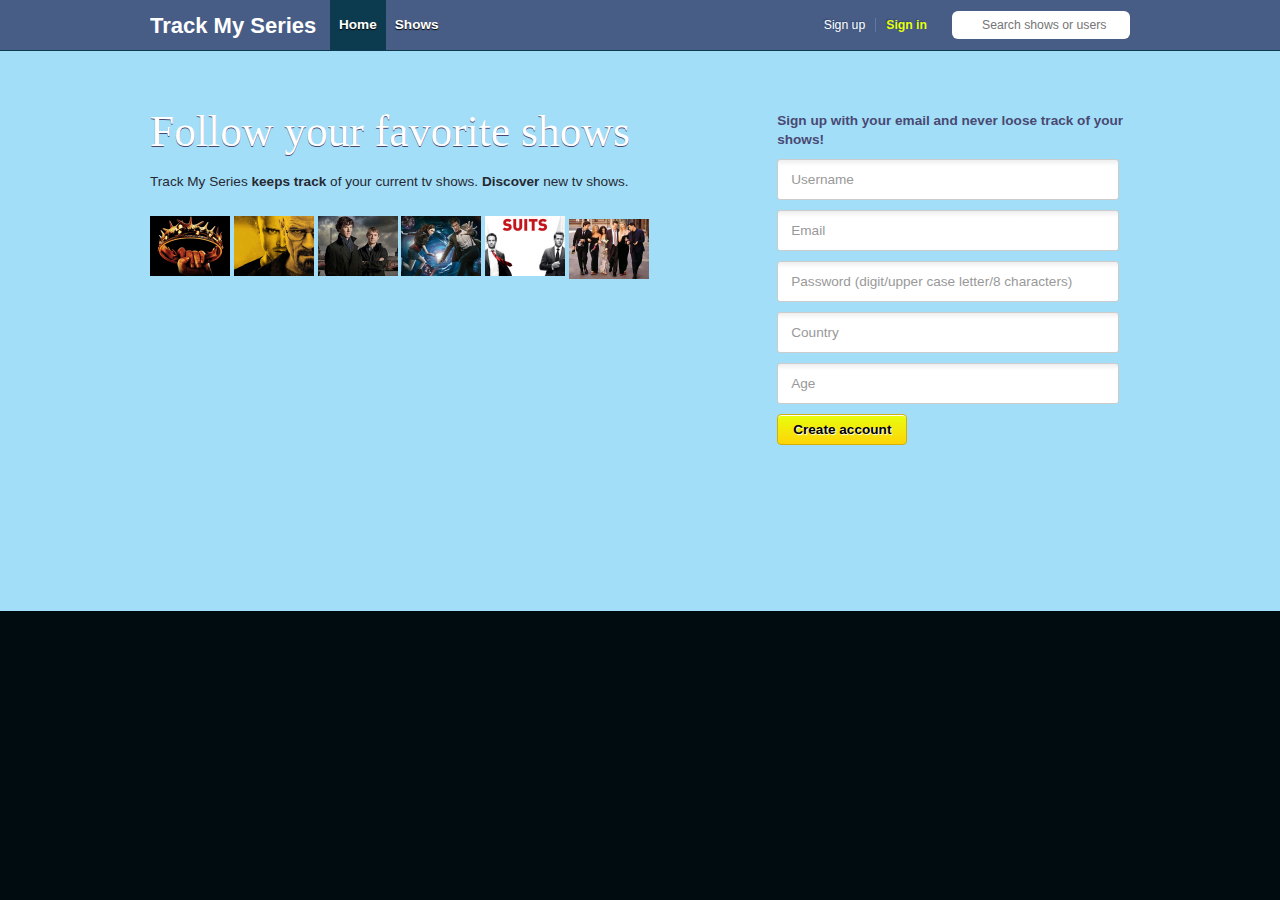
==== commit d3bed1f9: "completed index.html" ====
--- a/WebContent/index.html
+++ b/WebContent/index.html
@@ -56,76 +56,30 @@
 						<div class="shows">
 							<div class="item clearfix">
 								<a href="/shows/6952/Game_of_Thrones" title="Game of Thrones"
-									class="tooltipme" fmtv:subscrCount="24698" fmtv:rating="4.68"><img
-									src="/media/images/presetcache/092016/list_thumb_Show_57dd8291-5c28-456e-8cc8-5ba005091c3a.png"
-									width="80" height="60" alt="Game of Thrones" /></a>
-							</div>
-							<div class="item clearfix">
-								<a href="/shows/1770/Band_of_Brothers" title="Band of Brothers"
-									class="tooltipme" fmtv:subscrCount="5864" fmtv:rating="4.67"><img
-									src="/media/images/presetcache/022011/list_thumb_Show_4d620d73-a590-48ed-a523-1a5021ccf9ca.png"
-									width="80" height="60" alt="Band of Brothers" /></a>
+									class="tooltipme"><img src="got.png" width="80" height="60"
+									alt="Game of Thrones" /></a>
 							</div>
 							<div class="item clearfix">
 								<a href="/shows/2783/Breaking_Bad" title="Breaking Bad"
-									class="tooltipme" fmtv:subscrCount="15606" fmtv:rating="4.64"><img
-									src="/media/images/presetcache/092013/list_thumb_Show_522b4913-8864-415b-85d2-4933b0098cec.png"
-									width="80" height="60" alt="Breaking Bad" /></a>
+									class="tooltipme"><img src="breaking_bad.png" width="80"
+									height="60" alt="Breaking Bad" /></a>
 							</div>
 							<div class="item clearfix">
 								<a href="/shows/16164/Sherlock" title="Sherlock"
-									class="tooltipme" fmtv:subscrCount="15251" fmtv:rating="4.63"><img
-									src="/media/images/presetcache/022011/list_thumb_Show_4d61d541-dd90-4ed1-a1b4-78cd21ccf9ca.png"
-									width="80" height="60" alt="Sherlock" /></a>
-							</div>
-							<div class="item clearfix">
-								<a href="/shows/21306/The_Wire" title="The Wire"
-									class="tooltipme" fmtv:subscrCount="4957" fmtv:rating="4.62"><img
-									src="/media/images/presetcache/112010/list_thumb_Show_4cd07708-5be8-435f-8034-072821ccf9ca.png"
-									width="80" height="60" alt="The Wire" /></a>
-							</div>
-							<div class="item clearfix">
-								<a href="/shows/20876/The_Sopranos" title="The Sopranos"
-									class="tooltipme" fmtv:subscrCount="4337" fmtv:rating="4.53"><img
-									src="/media/images/presetcache/072011/list_thumb_Show_4e35d06e-9e48-4140-a70d-26e921ccf9ca.png"
-									width="80" height="60" alt="The Sopranos" /></a>
+									class="tooltipme"><img src="sherlock.png" width="80"
+									height="60" alt="Sherlock" /></a>
 							</div>
 							<div class="item clearfix">
 								<a href="/shows/5197/Doctor_Who" title="Doctor Who"
-									class="tooltipme" fmtv:subscrCount="7140" fmtv:rating="4.53"><img
-									src="/media/images/presetcache/072011/list_thumb_Show_4e35d072-73dc-4b30-a4f0-26e921ccf9ca.png"
-									width="80" height="60" alt="Doctor Who" /></a>
+									class="tooltipme"><img src="dr_who.png" width="80"
+									height="60" alt="Doctor Who" /></a>
 							</div>
 							<div class="item clearfix">
-								<a href="/shows/27110/Suits" title="Suits" class="tooltipme"
-									fmtv:subscrCount="10102" fmtv:rating="4.50"><img
-									src="/media/images/presetcache/062012/list_thumb_Show_4fef86fd-02dc-492d-b0d8-168bb0098cec.png"
-									width="80" height="60" alt="Suits" /></a>
+								<a href="/shows/4980/Suits" title="Suits" class="tooltipme"><img
+									src="suits.png" width="80" height="60" alt="Suits" /></a>
 							</div>
-							<div class="item clearfix">
-								<a href="/shows/6765/Friends" title="Friends" class="tooltipme"
-									fmtv:subscrCount="10091" fmtv:rating="4.50"><img
-									src="/media/images/presetcache/072011/list_thumb_Show_4e35d06a-1f8c-4172-b616-26e921ccf9ca.png"
-									width="80" height="60" alt="Friends" /></a>
-							</div>
-							<div class="item clearfix">
-								<a href="/shows/6395/Firefly" title="Firefly" class="tooltipme"
-									fmtv:subscrCount="5367" fmtv:rating="4.50"><img
-									src="/media/images/presetcache/072011/list_thumb_Show_4e35d06f-3700-4941-968c-26e921ccf9ca.png"
-									width="80" height="60" alt="Firefly" /></a>
-							</div>
-							<div class="item clearfix">
-								<a href="/shows/4980/Dexter" title="Dexter" class="tooltipme"
-									fmtv:subscrCount="13838" fmtv:rating="4.50"><img
-									src="/media/images/presetcache/072011/list_thumb_Show_4e35d069-50f8-4f68-bc06-26e921ccf9ca.png"
-									width="80" height="60" alt="Dexter" /></a>
-							</div>
-							<div class="item clearfix">
-								<a href="/shows/4084/Community" title="Community"
-									class="tooltipme" fmtv:subscrCount="9246" fmtv:rating="4.45"><img
-									src="/media/images/presetcache/092013/list_thumb_Show_522b49a2-ff18-46f3-b152-22e9b0098cec.png"
-									width="80" height="60" alt="Community" /></a>
-							</div>
+							<a href="/shows/6765/Friends" title="Friends" class="tooltipme"><img src="friends.png"
+								width="80" height="60" alt="Friends" /></a>
 						</div>
 					</div>
 					<div class="right signup hp-signup">
@@ -152,9 +106,10 @@
 										tabindex="2" />
 								</div>
 								<div class="input password">
-									<label for="UserPasswordFirst">Password(digit/upper case letter/8 characters)</label><input
-										type="password" name="password" required="required"
-										class="minLength:5" tabindex="3" />
+									<label for="UserPasswordFirst">Password (digit/upper
+										case letter/8 characters)</label><input type="password"
+										name="password" required="required" class="minLength:5"
+										tabindex="3" />
 								</div>
 								<div class="input text required">
 									<label for="UserCountry">Country</label><input type="country"
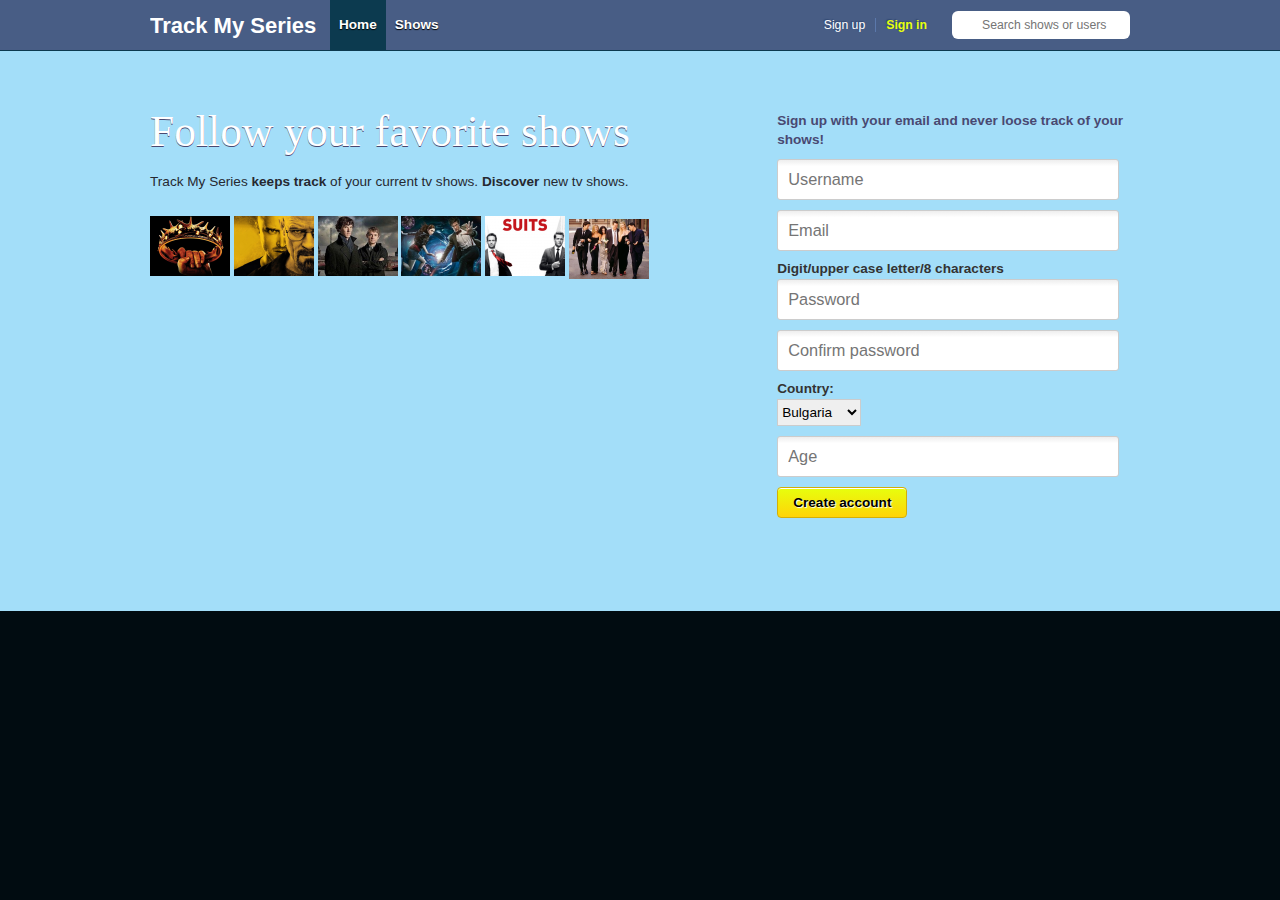
==== commit bbc4ec4f: "fix outlook and validation" ====
--- a/WebContent/index.html
+++ b/WebContent/index.html
@@ -1,13 +1,11 @@
 <!DOCTYPE html>
 <html>
-<head xml:lang="en" lang="en">
+<head lang="en">
 <title>Track my series - rate, comment, love and track your
 	favorite tv shows.</title>
-<meta http-equiv="content-language" content="en" />
 <meta http-equiv="Content-Type" content="text/html; charset=utf-8" />
 <meta name="description"
 	content="Trackmyseries keeps track of your current tv shows. Discover new tv shows, discuss and share them with your friends." />
-<meta http-equiv="content-language" content="en" />
 <link rel="stylesheet" type="text/css" href="styles.css" />
 </head>
 <body>
@@ -20,7 +18,7 @@
 				<div class="navigation">
 					<ul>
 						<li class="active"><a href="index.html">Home</a></li>
-						<li class="inactive"><a href="/shows/popular">Shows</a></li>
+						<li class="inactive"><a href="shows.html">Shows</a></li>
 					</ul>
 				</div>
 				<div class="search-wrapper">
@@ -55,7 +53,7 @@
 						</div>
 						<div class="shows">
 							<div class="item clearfix">
-								<a href="/shows/6952/Game_of_Thrones" title="Game of Thrones"
+								<a href="game_of_thrones_logged.html" title="Game of Thrones"
 									class="tooltipme"><img src="got.png" width="80" height="60"
 									alt="Game of Thrones" /></a>
 							</div>
@@ -78,56 +76,52 @@
 								<a href="/shows/4980/Suits" title="Suits" class="tooltipme"><img
 									src="suits.png" width="80" height="60" alt="Suits" /></a>
 							</div>
-							<a href="/shows/6765/Friends" title="Friends" class="tooltipme"><img src="friends.png"
-								width="80" height="60" alt="Friends" /></a>
+							<a href="/shows/6765/Friends" title="Friends" class="tooltipme"><img
+								src="friends.png" width="80" height="60" alt="Friends" /></a>
 						</div>
 					</div>
+
 					<div class="right signup hp-signup">
 						<div id="homepageSignup">
 							<h3>Sign up with your email and never loose track of your
 								shows!</h3>
 							<form action="register" autocomplete="off" method="post"
 								accept-charset="utf-8">
-								<div style="display: none;">
-									<input type="hidden" name="_method" value="POST" /><input
-										type="hidden" name="data[_Token][key]"
-										value="e2ec8ec81cc1353a2c05a71ce2125a09adc60bee"
-										id="Token1031000789" />
+								<div class="input text required">
+									<input name="username" type="text" required="required"
+										class="minLength:3 maxLength:15"
+										tabindex="1" maxlength="255" placeholder="Username" />
 								</div>
 								<div class="input text required">
-									<label for="UserUsername">Username</label><input
-										name="username" type="username" required="required"
-										class="minLength:3 maxLength:15 validate-alphanum validateRemote"
-										tabindex="1" maxlength="255" />
-								</div>
-								<div class="input text required">
-									<label for="UserEmail">Email</label><input name="email"
-										type="text" required="required" class="minLength:7"
-										tabindex="2" />
+									<input name="email" type="text" required="required"
+										class="minLength:7" tabindex="2" placeholder="Email" />
 								</div>
 								<div class="input password">
-									<label for="UserPasswordFirst">Password (digit/upper
-										case letter/8 characters)</label><input type="password"
-										name="password" required="required" class="minLength:5"
-										tabindex="3" />
+									<label>Digit/upper case letter/8 characters</label> <input
+										type="password" name="password" required="required"
+										class="minLength:8" tabindex="3" placeholder="Password" />
 								</div>
+								<div class="input password">
+									<input type="password" name="confirm password" required="required"
+										class="minLength:5" tabindex="3" placeholder="Confirm password" />
+								</div>
+								<div class="input text">
+									<label>Country:</label> <select
+										name="country">
+										<option value="Bulgaria">Bulgaria</option>
+										<option value="Romania">Romania</option>
+										<option value="Greece">Greece</option>
+										<option value="Other">Not Listed</option>
+									</select>
+								</div>
+
 								<div class="input text required">
-									<label for="UserCountry">Country</label><input type="country"
-										name="country" required="required" class="minLength:5"
-										tabindex="4" />
-								</div>
-								<div class="input text required">
-									<label for="UserAge">Age</label><input type="age" name="age"
-										required="required" class="minLength:1" tabindex="5" />
+									<input type="number" name="age" required="required"
+										class="minLength:1" tabindex="5" placeholder="Age" />
 								</div>
 								<div class="input signup">
 									<input class="f-button" tabindex="8" type="submit"
 										value="Create account" />
-								</div>
-								<div style="display: none;">
-									<input type="hidden" name="data[_Token][fields]"
-										value="601e7ad268c6c51f648e98b1be2425f51073c49a%3A"
-										id="TokenFields1419894355" />
 								</div>
 							</form>
 						</div>
--- a/WebContent/styles.css
+++ b/WebContent/styles.css
@@ -166,6 +166,7 @@
 	padding:0 10px;
 	text-shadow:-1px -1px 1px #314872
 }
+
 ul.service.logged-out li.last {
 	border:0;
 	font-weight:bold
@@ -600,6 +601,9 @@
 ul.autocompleter-choices li.autocompleter-selected {
 	background-color:#0c3a4f;
 	color:#fff
+}
+div.boxed {
+  border: 1px solid #20B2AA ;
 }
 ul.autocompleter-choices span.autocompleter-queried {
 	font-weight:bold
@@ -1126,6 +1130,7 @@
 	font-size:1em;
 	color:#494972
 }
+
 .hp-signup div.input.password input,.hp-signup div.input.textarea textarea,.hp-signup div.input.text input {
 	width:320px;
 	padding:10px
@@ -1139,13 +1144,7 @@
 	padding:0;
 	margin:0 0 10px 0
 }
-.hp-signup div.input.password label,.hp-signup div.input.textarea label,.hp-signup div.input.text label {
-	position:absolute;
-	top:13px;
-	left:14px;
-	color:#999 !important;
-	font-weight:normal
-}
+
 .hp-signup div.input:focus label {
 	display:none
 }
